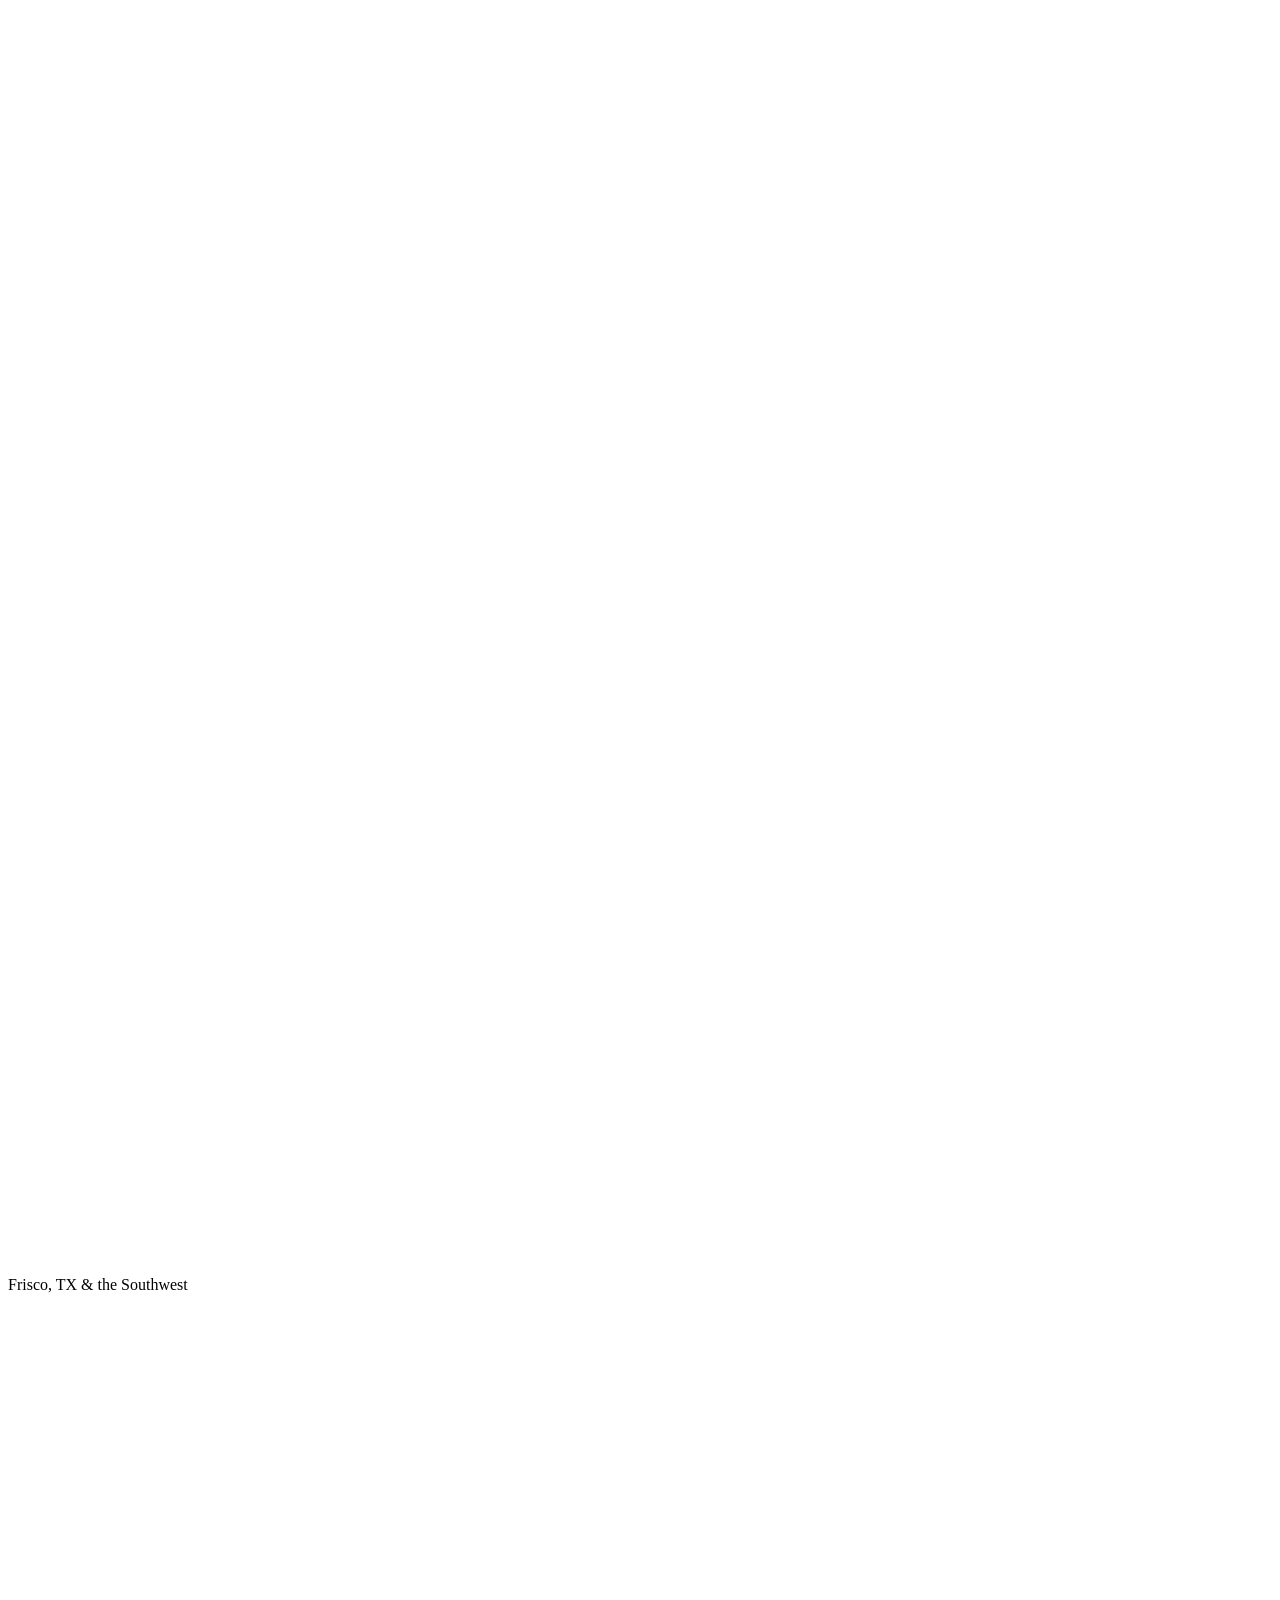
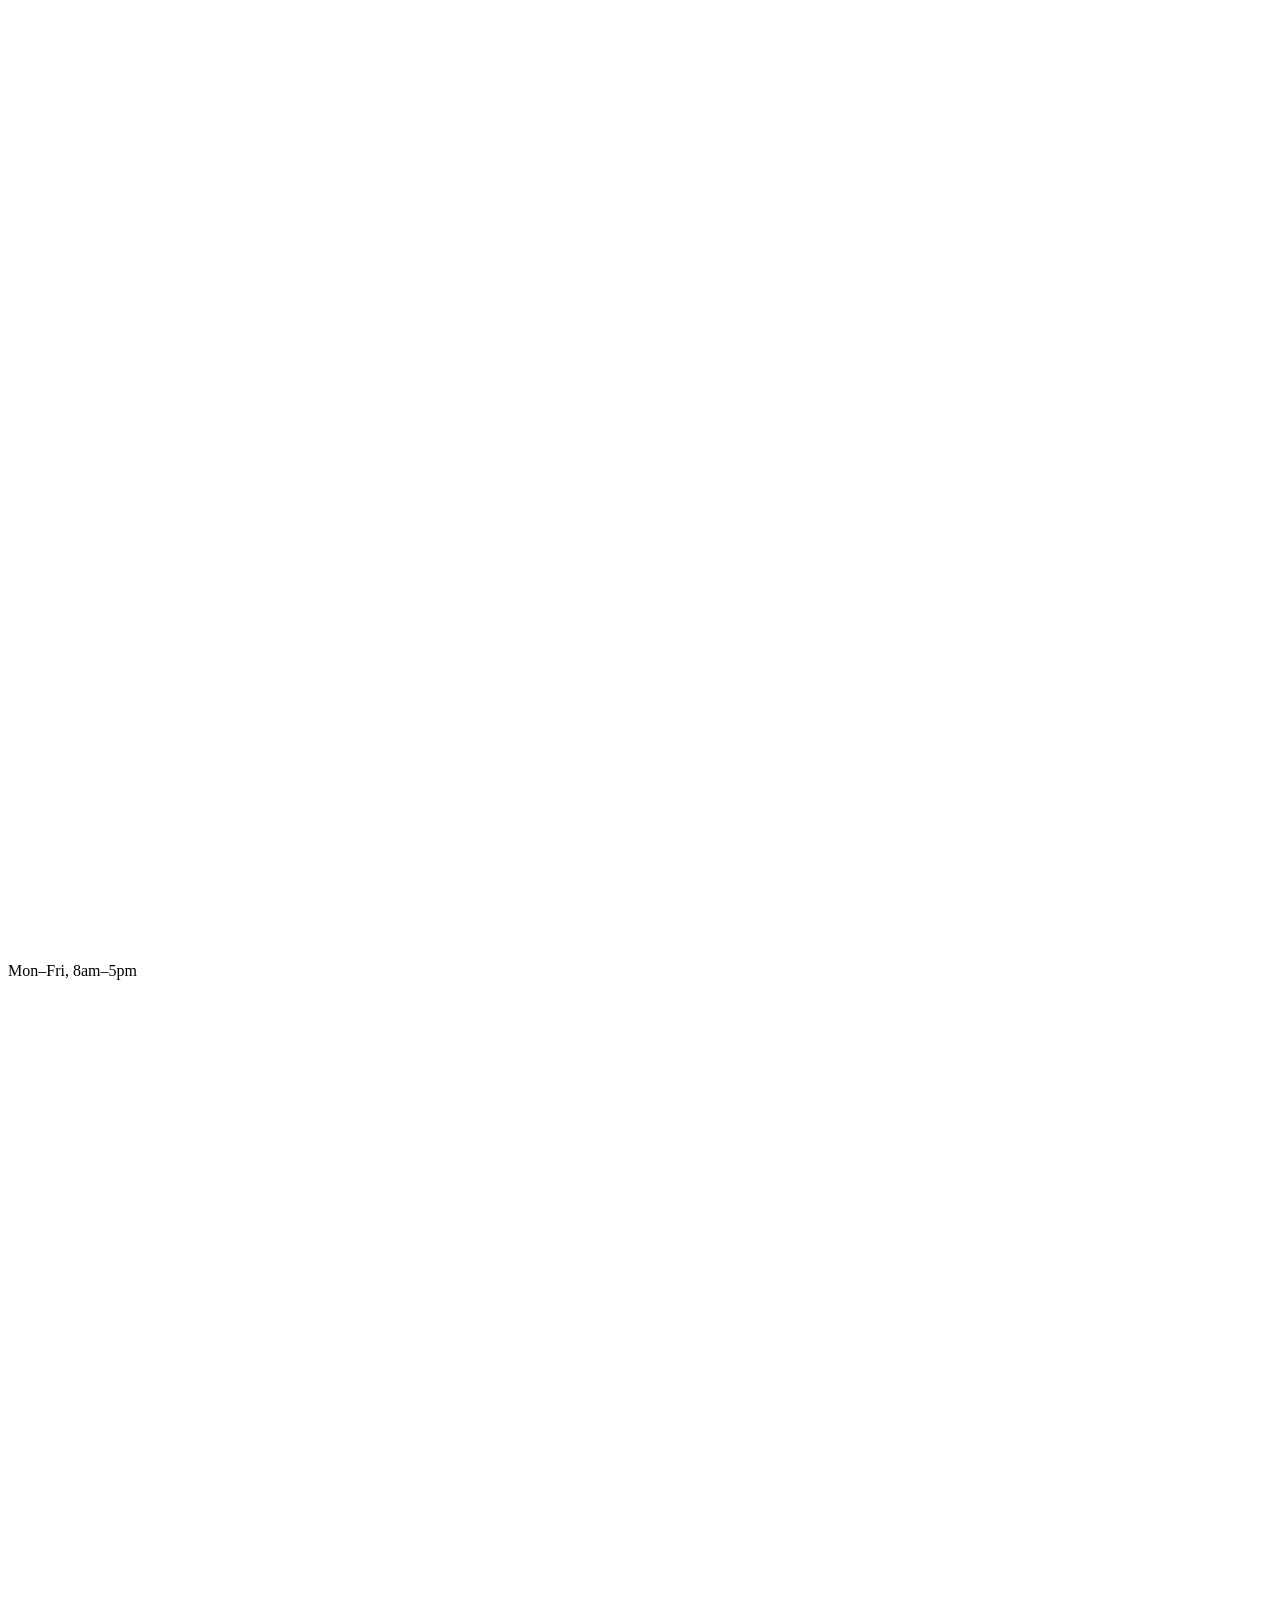
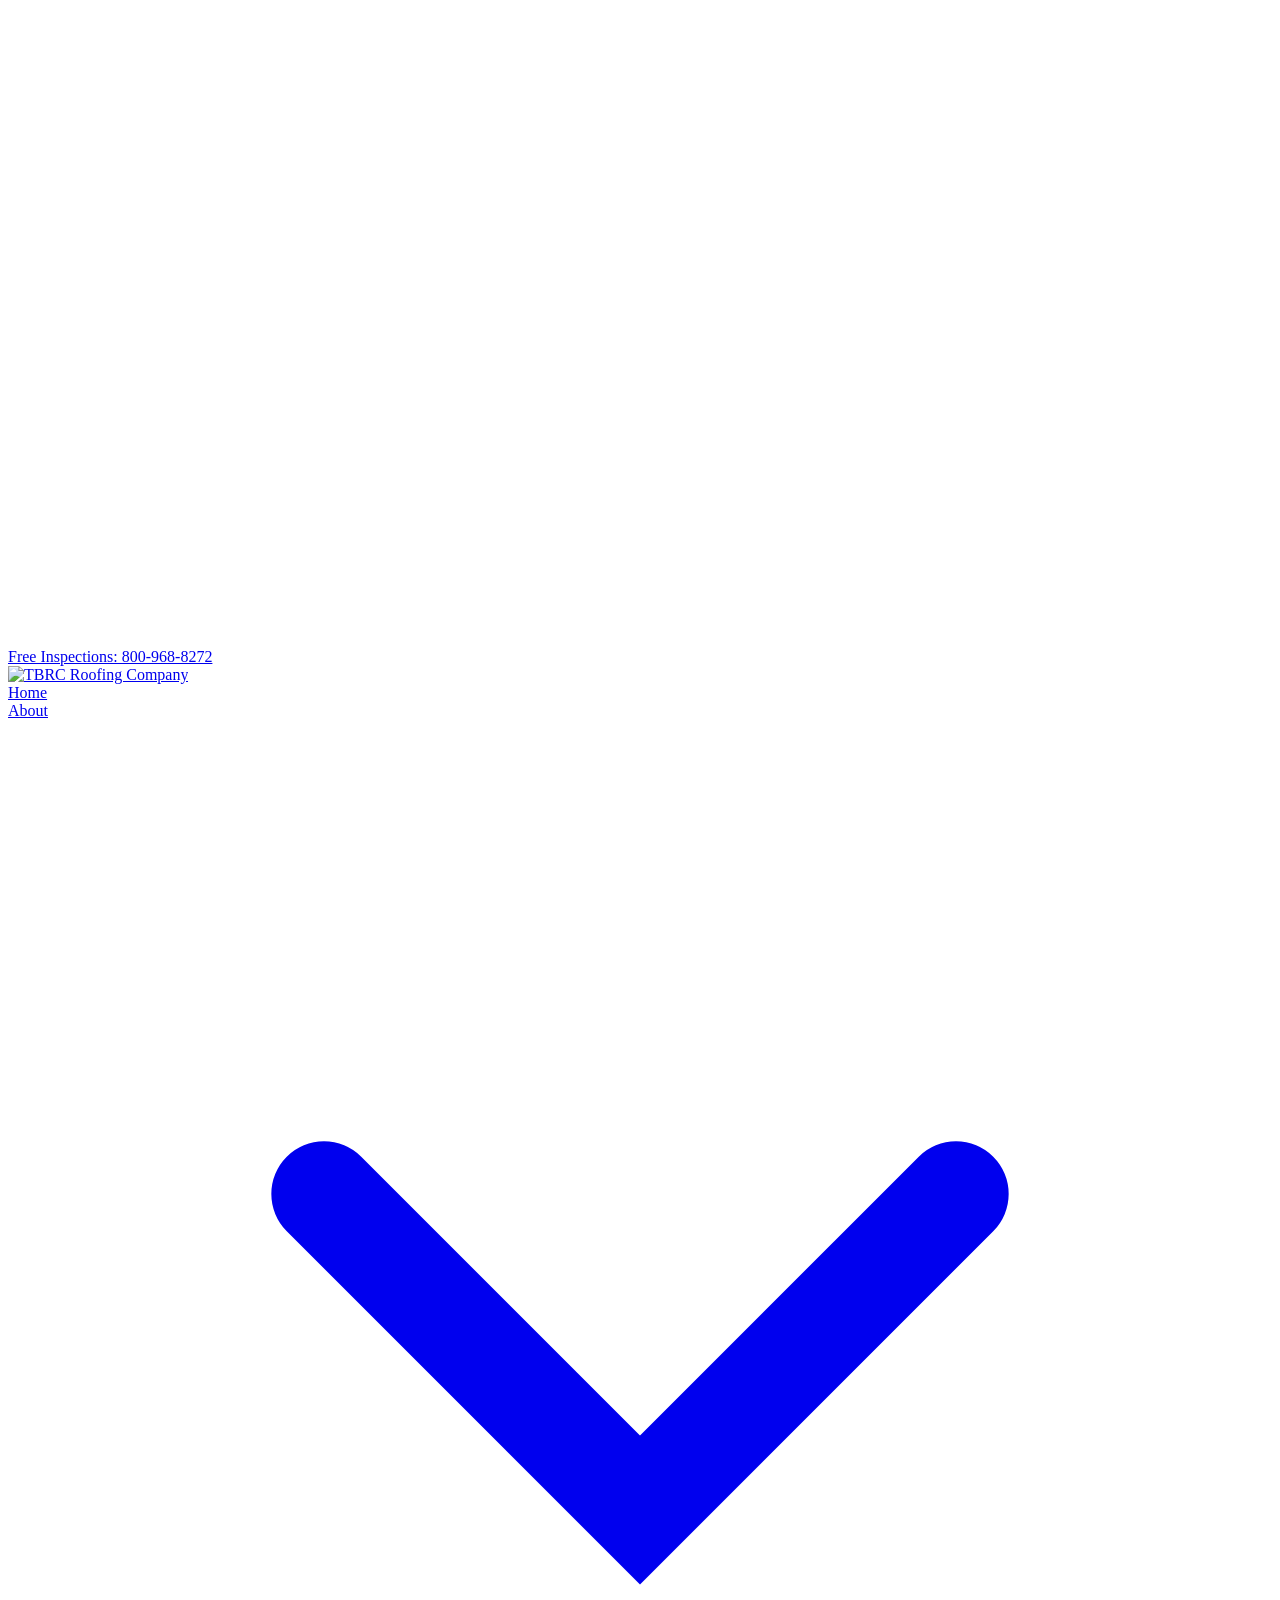
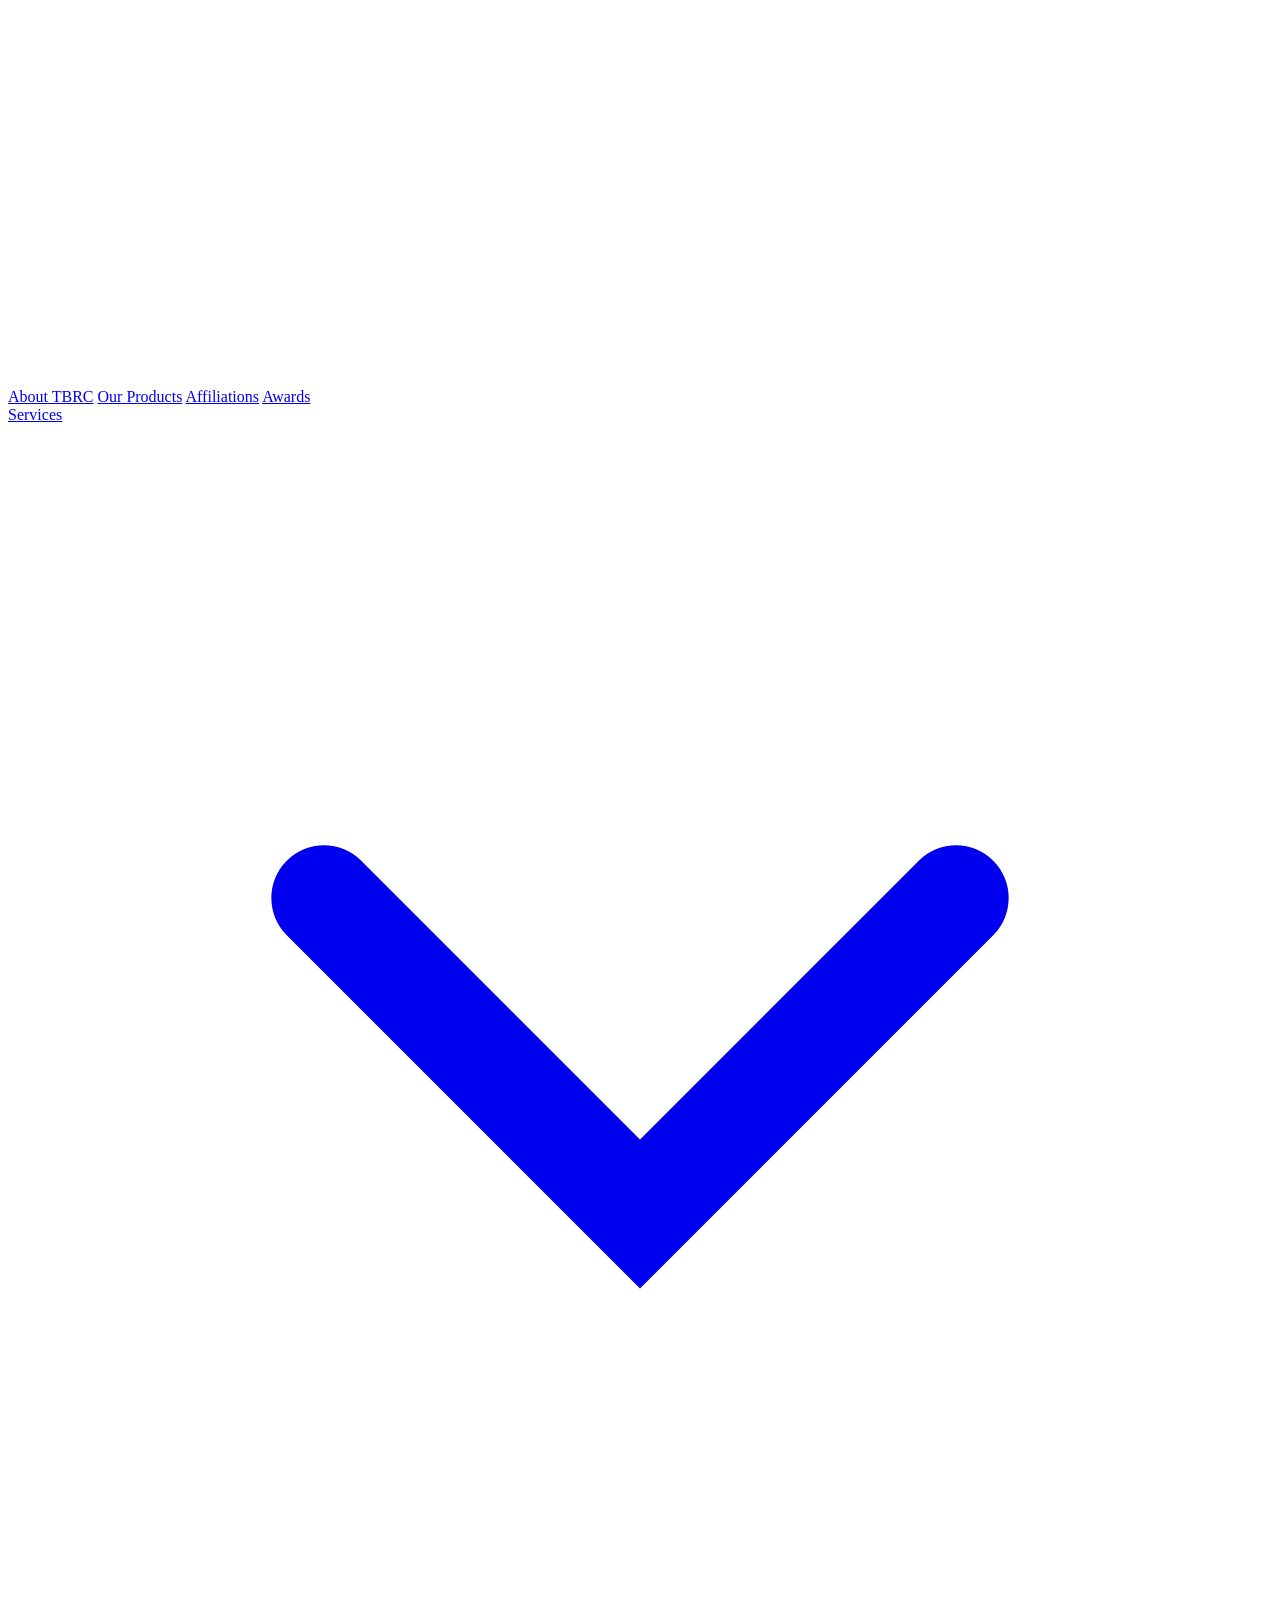
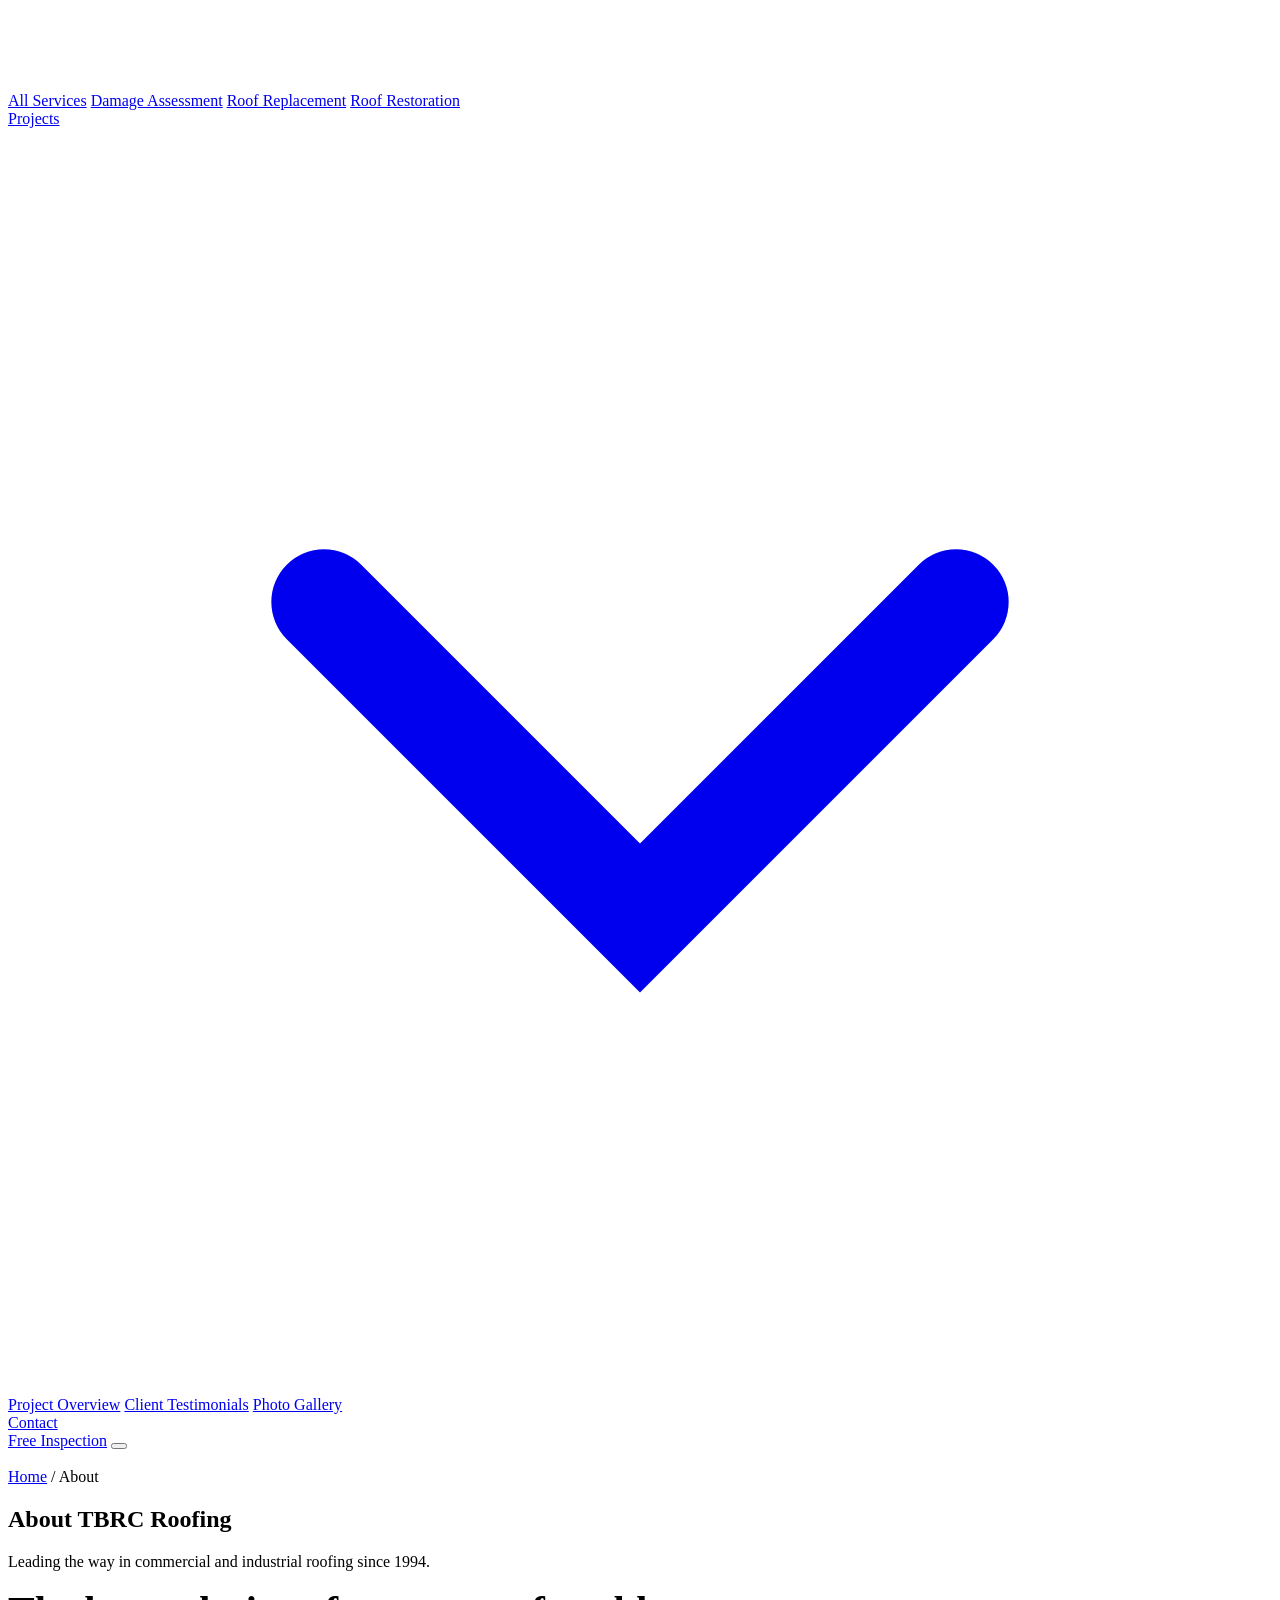
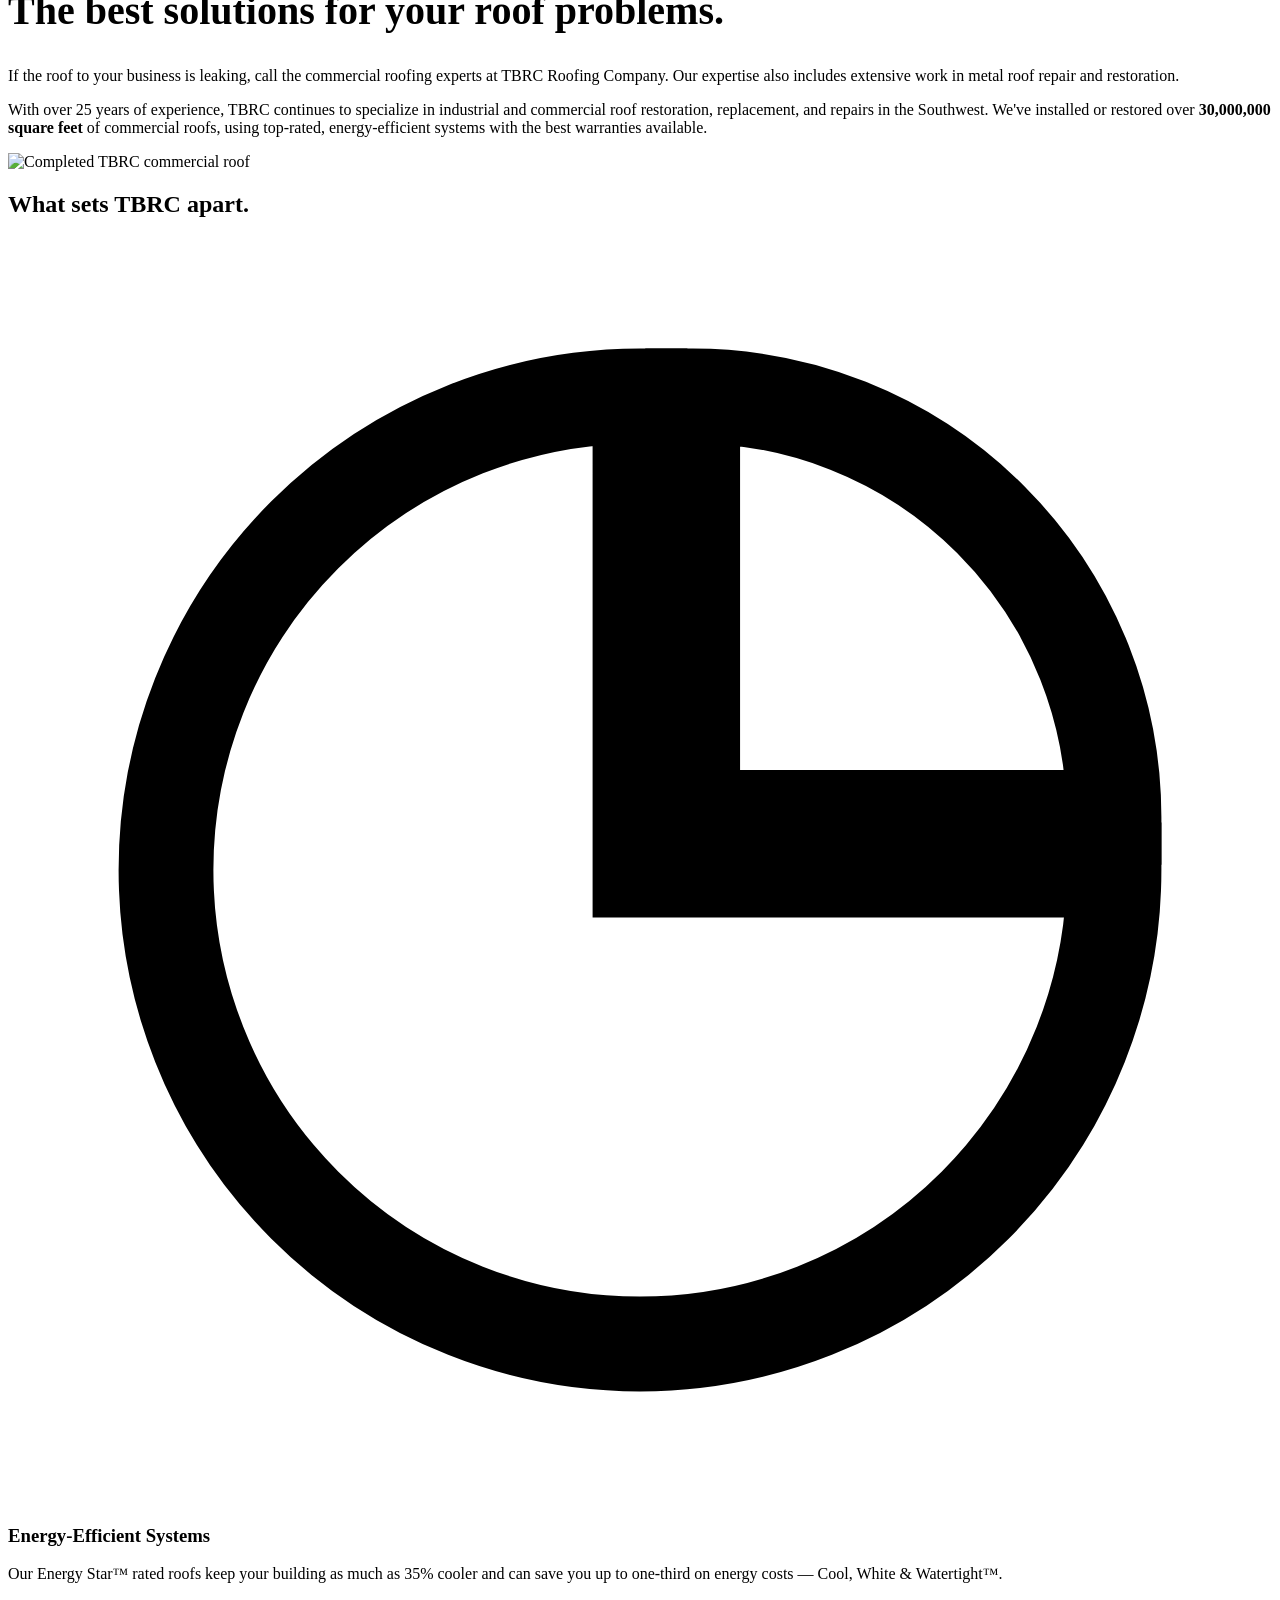
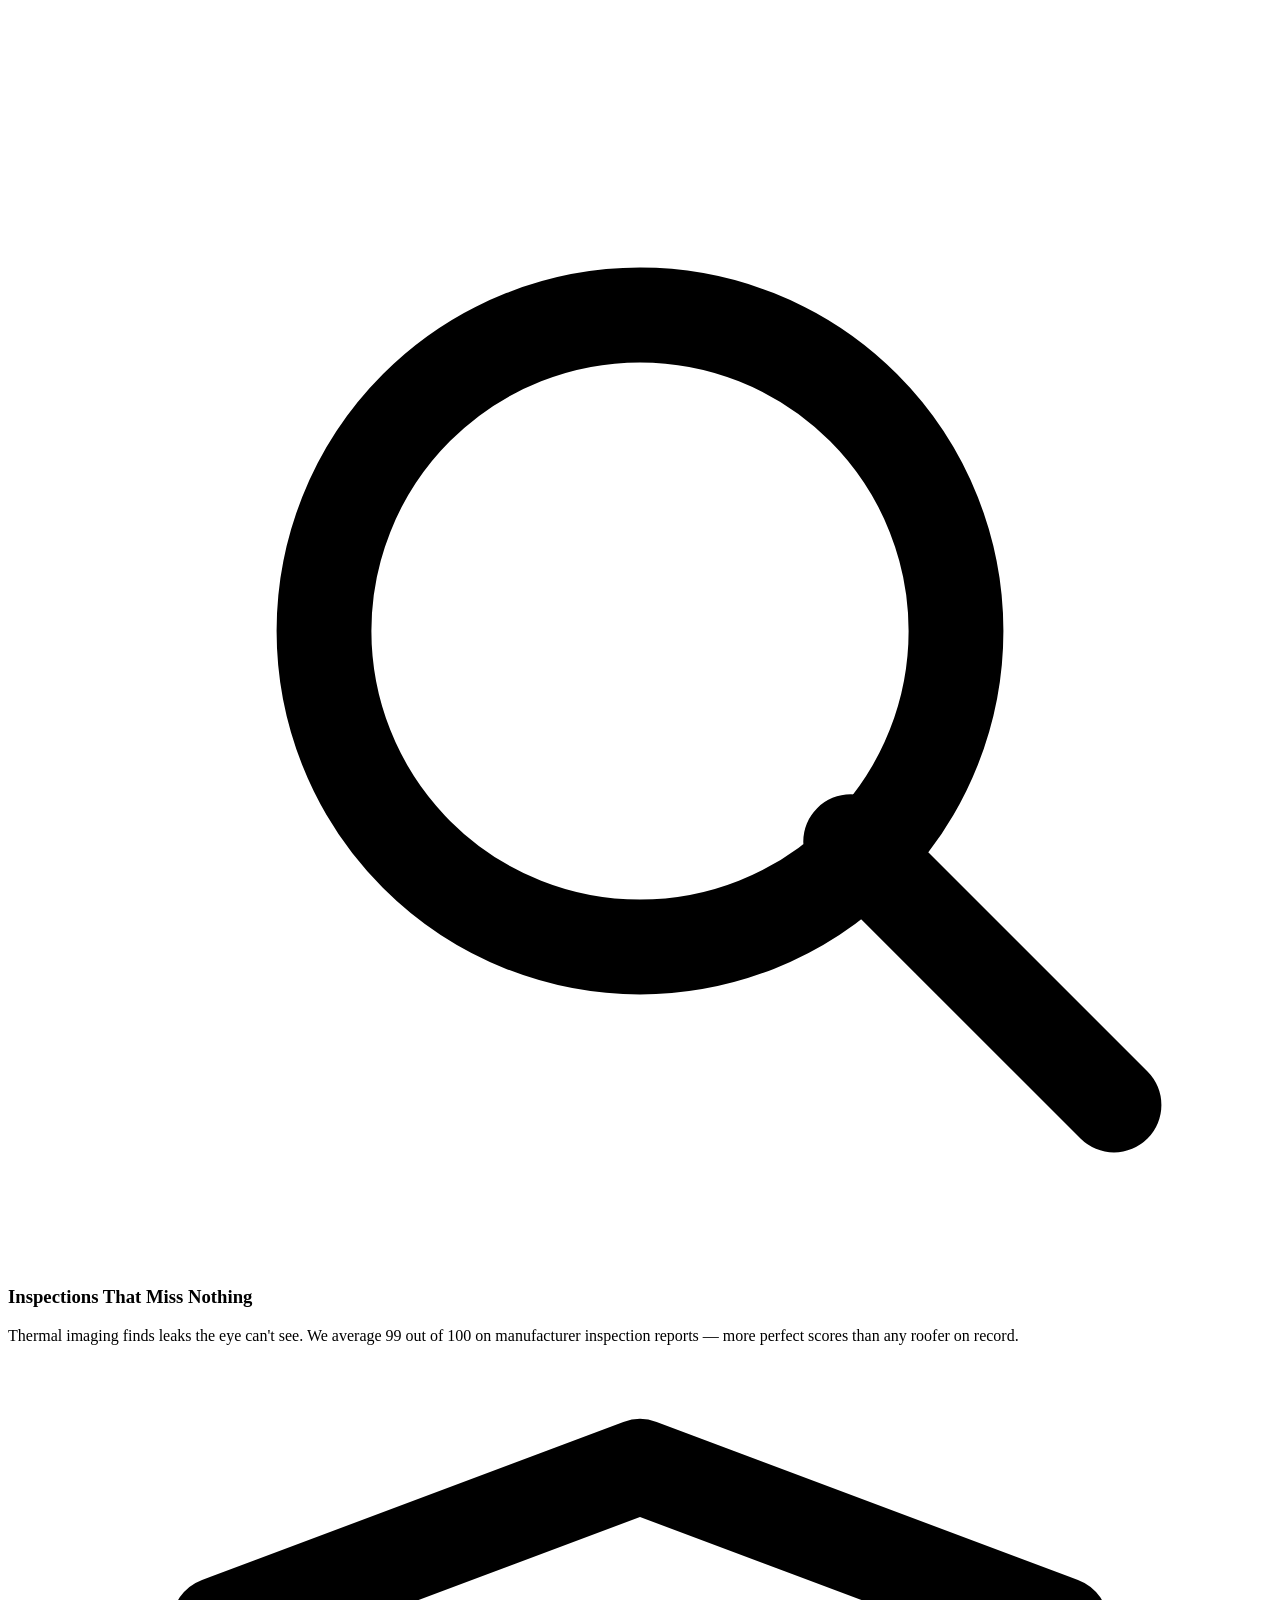
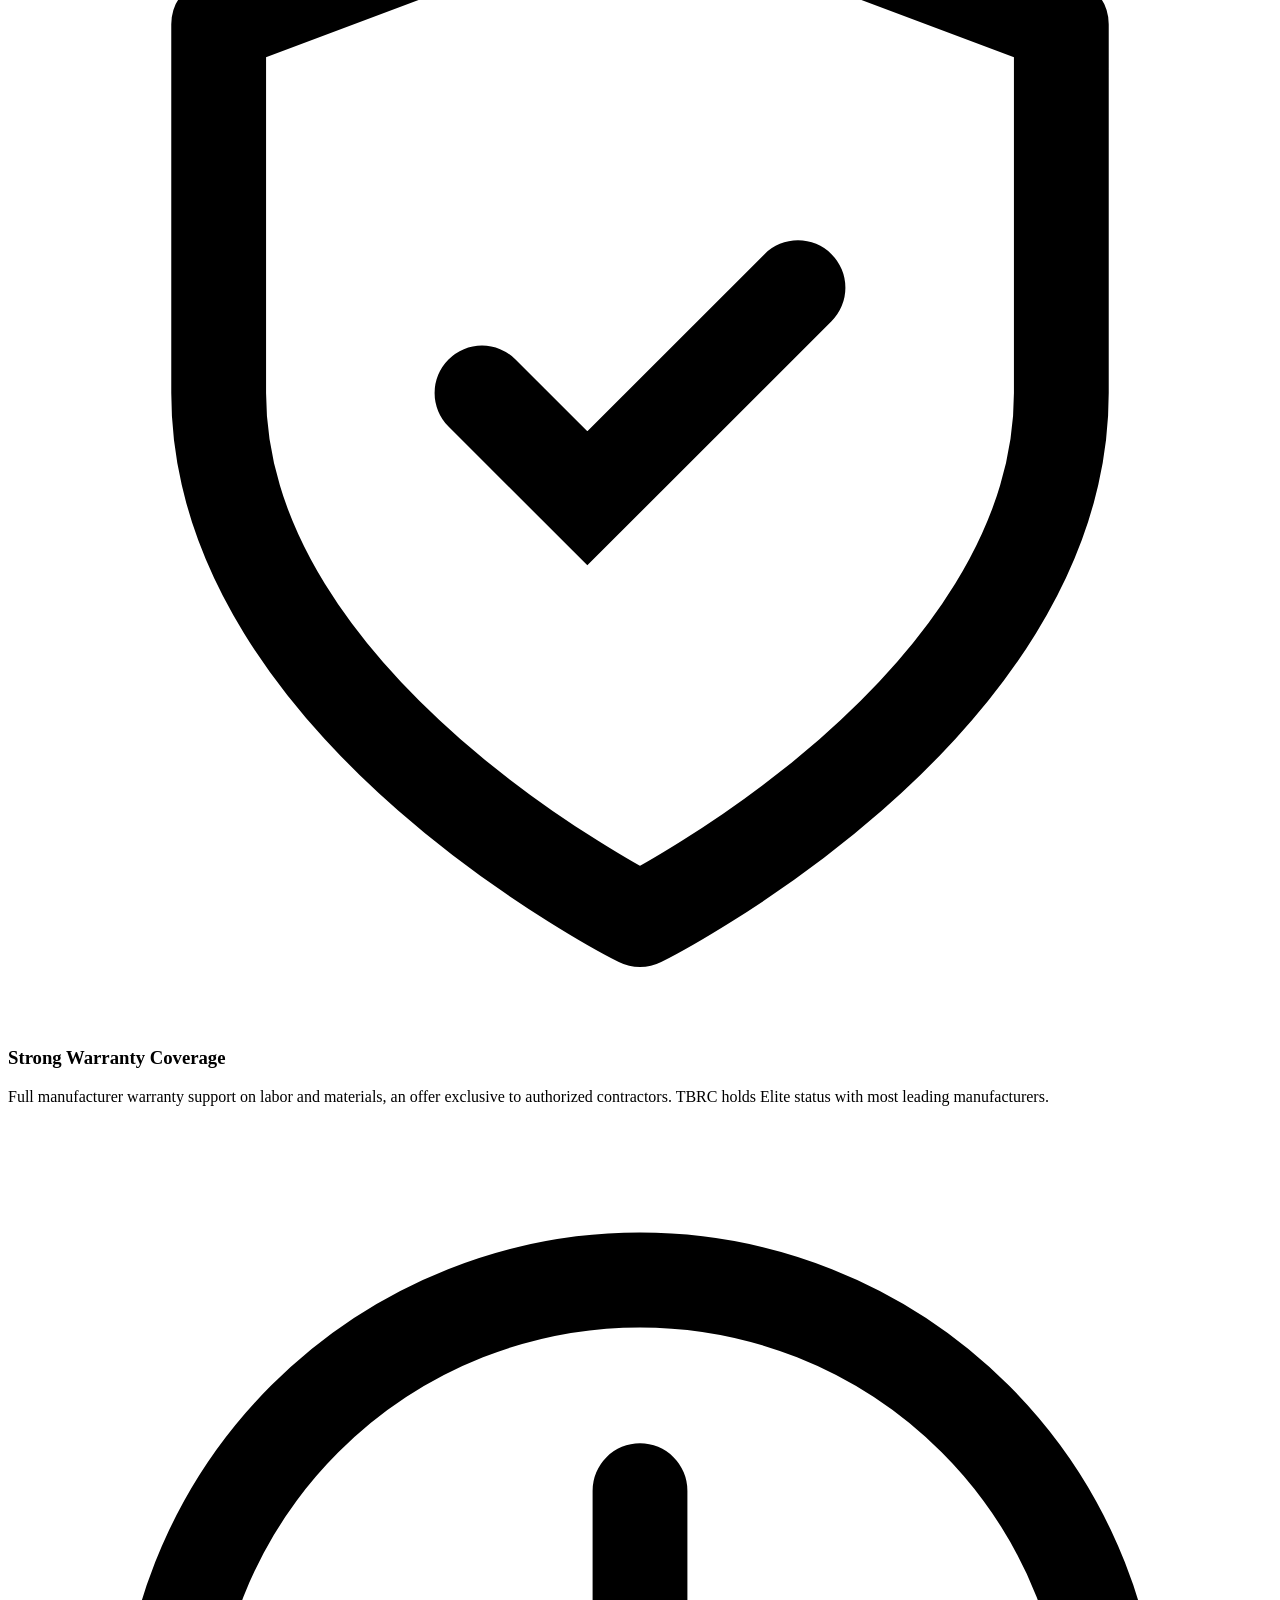
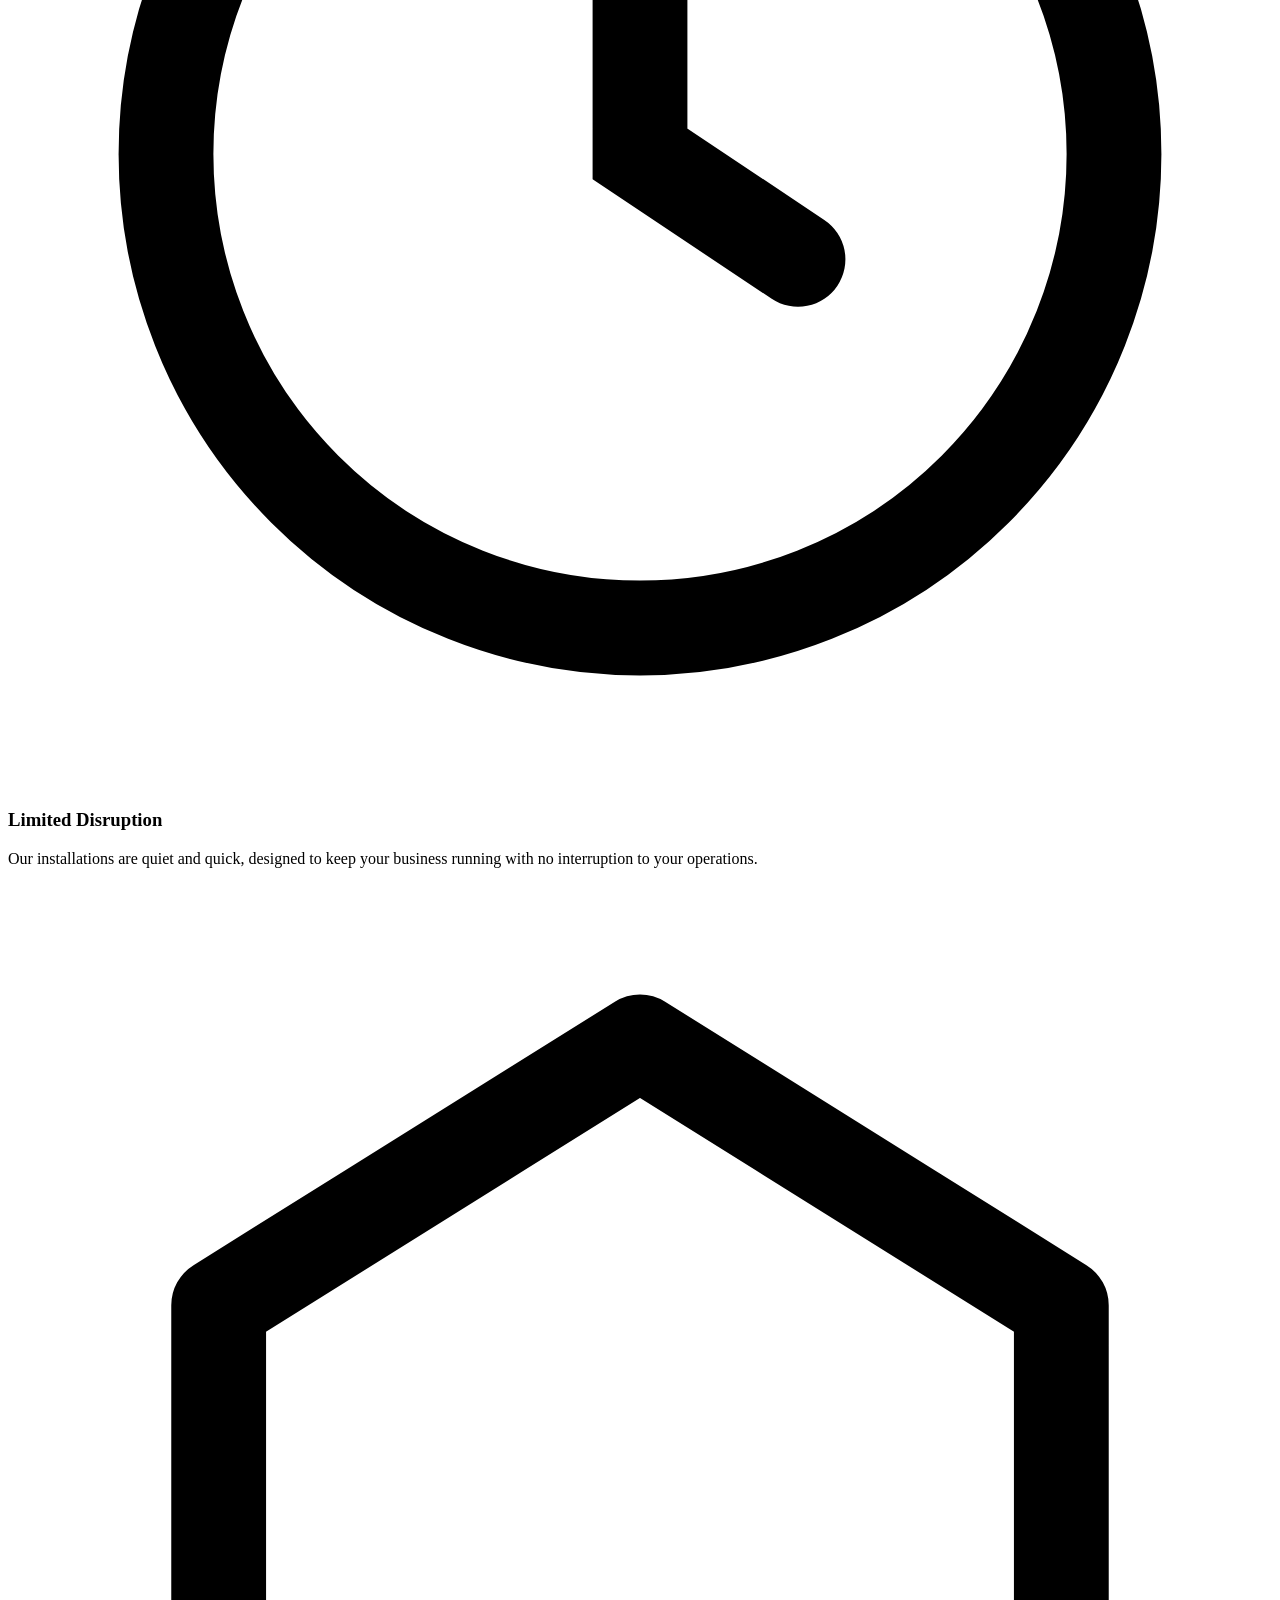
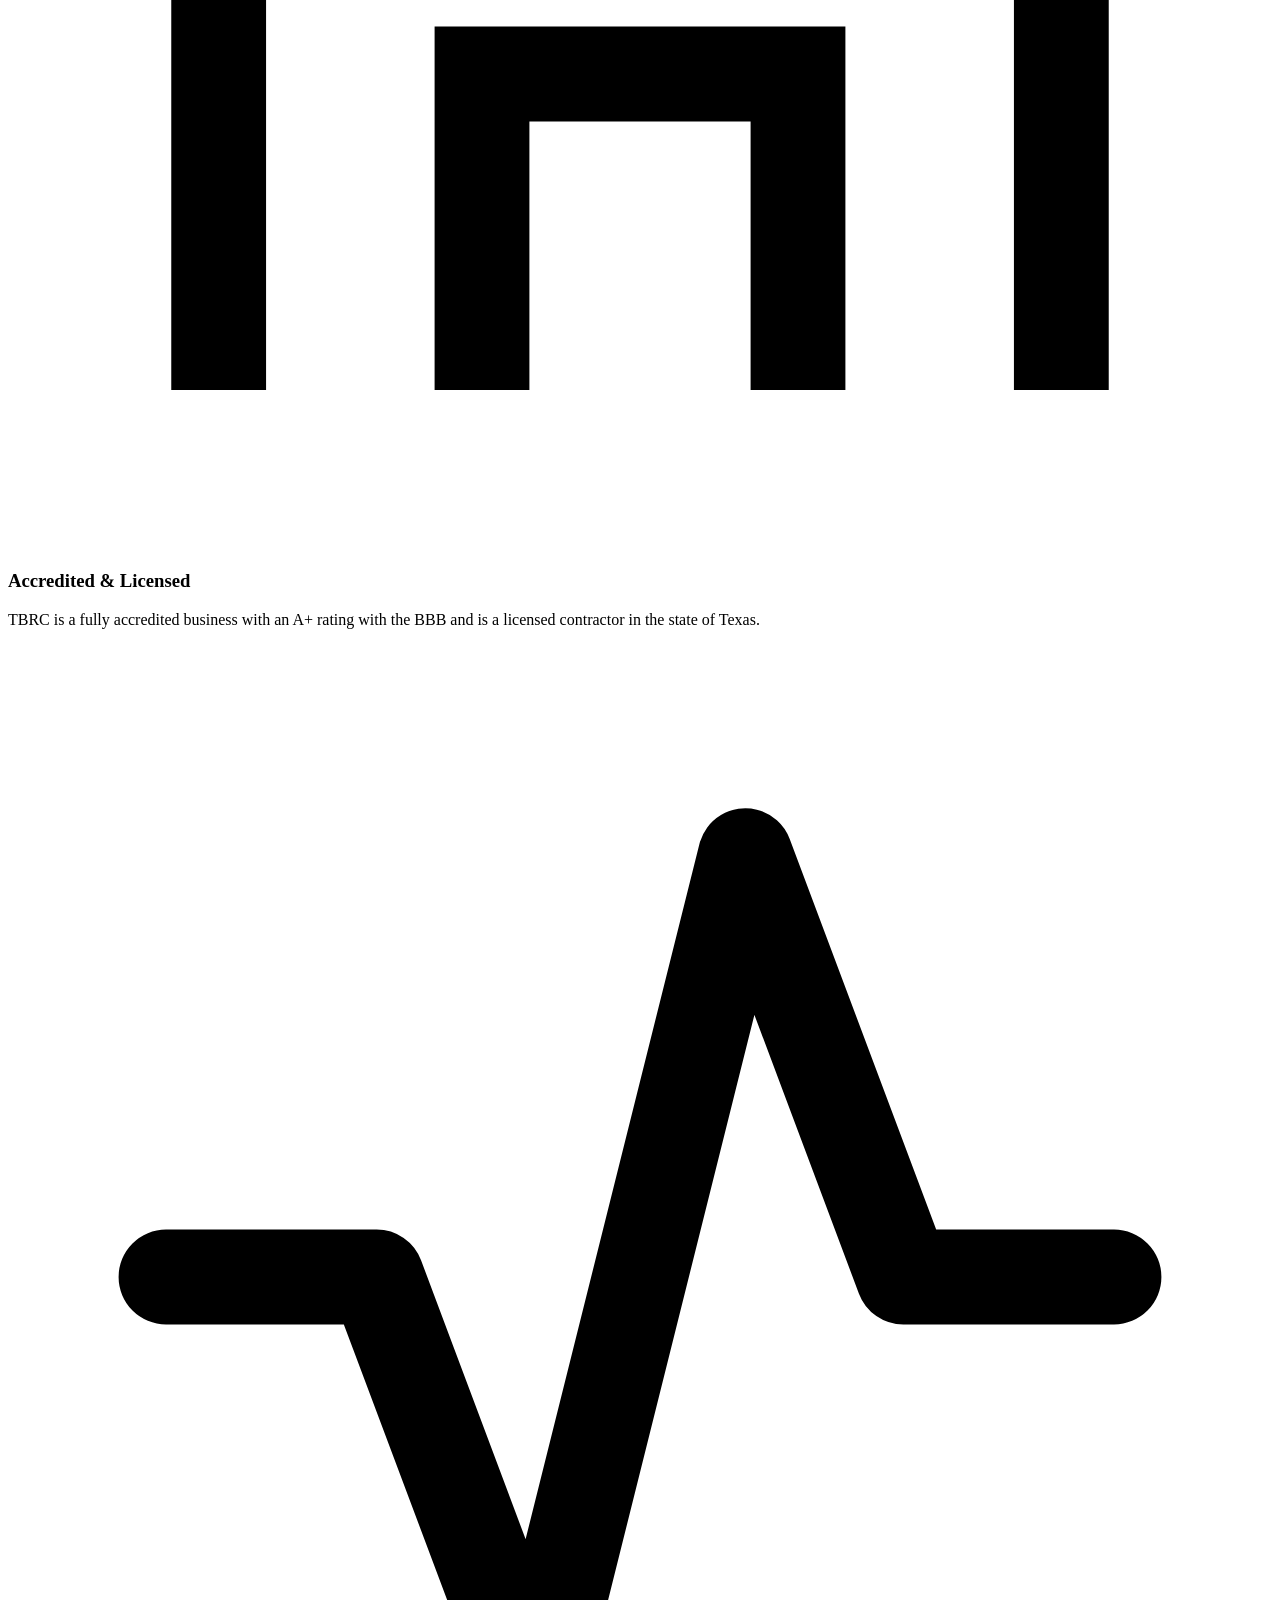
==== about.html @ e750b010 "initial commit" ====
<!DOCTYPE html>
<html lang="en">
<head>
<meta charset="UTF-8">
<meta name="viewport" content="width=device-width, initial-scale=1.0">
<title>Commercial Roof and Metal Roof Repair Experts | TBRC</title>
<meta name="description" content="TBRC Roofing is your answer when you need a commercial or metal roof expert. Leading the way in commercial and industrial roofing since 1994.">
<link rel="preconnect" href="https://fonts.googleapis.com">
<link rel="preconnect" href="https://fonts.gstatic.com" crossorigin>
<link href="https://fonts.googleapis.com/css2?family=Libre+Franklin:wght@400;500;600;700;800&family=Source+Sans+3:wght@400;500;600;700&display=swap" rel="stylesheet">
<link rel="stylesheet" href="css/style.css">
</head>
<body>
<div class="topbar">
  <div class="wrap">
    <div class="tb-left">
      <span class="addr"><svg viewBox="0 0 24 24" fill="none"><path d="M12 21s7-6.3 7-11a7 7 0 1 0-14 0c0 4.7 7 11 7 11Z" stroke="#fff" stroke-width="1.7"/><circle cx="12" cy="10" r="2.4" stroke="#fff" stroke-width="1.7"/></svg> Frisco, TX &amp; the Southwest</span>
      <span class="hours"><svg viewBox="0 0 24 24" fill="none"><circle cx="12" cy="12" r="9" stroke="#fff" stroke-width="1.7"/><path d="M12 7v5l3 2" stroke="#fff" stroke-width="1.7" stroke-linecap="round"/></svg> Mon–Fri, 8am–5pm</span>
    </div>
    <a class="tb-phone" href="tel:8009688272"><svg viewBox="0 0 24 24" fill="none"><path d="M22 16.9v3a2 2 0 0 1-2.2 2 19.8 19.8 0 0 1-8.6-3.1 19.5 19.5 0 0 1-6-6A19.8 19.8 0 0 1 2 4.1 2 2 0 0 1 4.1 2h3a2 2 0 0 1 2 1.7c.1 1 .4 1.9.7 2.8a2 2 0 0 1-.5 2.1L8.1 9.9a16 16 0 0 0 6 6l1.3-1.3a2 2 0 0 1 2.1-.4c.9.3 1.8.6 2.8.7A2 2 0 0 1 22 16.9Z" fill="#fff"/></svg> Free Inspections: 800-968-8272</a>
  </div>
</div>
<header class="site">
  <div class="wrap nav">
    <a class="brand" href="index.html" aria-label="TBRC Roofing Company home">
      <img src="images/logo.png" alt="TBRC Roofing Company">
    </a>
    <nav class="menu" id="menu" aria-label="Main">
      <div class="item"><a href="index.html">Home</a></div>
      <div class="item">
        <a href="about.html" class="active">About <svg class="car" viewBox="0 0 24 24" fill="none"><path d="M6 9l6 6 6-6" stroke="currentColor" stroke-width="2" stroke-linecap="round"/></svg></a>
        <div class="dropdown">
          <a href="about.html">About TBRC</a>
          <a href="products.html">Our Products</a>
          <a href="affiliations.html">Affiliations</a>
          <a href="awards.html">Awards</a>
        </div>
      </div>
      <div class="item">
        <a href="services.html">Services <svg class="car" viewBox="0 0 24 24" fill="none"><path d="M6 9l6 6 6-6" stroke="currentColor" stroke-width="2" stroke-linecap="round"/></svg></a>
        <div class="dropdown">
          <a href="services.html">All Services</a>
          <a href="damage-assessment.html">Damage Assessment</a>
          <a href="roof-replacement.html">Roof Replacement</a>
          <a href="roof-restoration.html">Roof Restoration</a>
        </div>
      </div>
      <div class="item">
        <a href="projects.html">Projects <svg class="car" viewBox="0 0 24 24" fill="none"><path d="M6 9l6 6 6-6" stroke="currentColor" stroke-width="2" stroke-linecap="round"/></svg></a>
        <div class="dropdown">
          <a href="projects.html">Project Overview</a>
          <a href="testimonials.html">Client Testimonials</a>
          <a href="gallery.html">Photo Gallery</a>
        </div>
      </div>
      <div class="item"><a href="contact.html">Contact</a></div>
    </nav>
    <div class="nav-cta">
      <a class="btn btn-blue btn-text" href="free-inspection.html">Free Inspection</a>
      <button class="hamburger" id="burger" aria-label="Toggle menu"><span></span><span></span><span></span></button>
    </div>
  </div>
</header>
<div class="nav-backdrop" id="navBackdrop"></div>
<section class="page-hero">
  <img class="bgimg" src="images/completed-roof.jpg" alt="">
  <div class="wrap">
    <div class="crumbs"><a href="index.html">Home</a> / About</div>
    <h1>About TBRC Roofing</h1>
    <p>Leading the way in commercial and industrial roofing since 1994.</p>
  </div>
</section>

<section class="block">
  <div class="wrap lead-row">
    <div class="prose reveal">
      <h2 style="font-size:clamp(1.8rem,3.6vw,2.5rem);font-weight:800;margin-top:14px">The best solutions for your roof problems.</h2>
      <p>If the roof to your business is leaking, call the commercial roofing experts at TBRC Roofing Company. Our expertise also includes extensive work in metal roof repair and restoration.</p>
      <p>With over 25 years of experience, TBRC continues to specialize in industrial and commercial roof restoration, replacement, and repairs in the Southwest. We've installed or restored over <strong>30,000,000 square feet</strong> of commercial roofs, using top-rated, energy-efficient systems with the best warranties available.</p>
    </div>
    <div class="imgwrap reveal"><img src="images/hero-stacy-after.jpg" alt="Completed TBRC commercial roof"></div>
  </div>
</section>

<section class="block alt">
  <div class="wrap">
    <div class="sec-head reveal"><h2>What sets TBRC apart.</h2></div>
    <div class="features">
      <div class="feature reveal"><div class="ic"><svg viewBox="0 0 24 24" fill="none"><path d="M12 3a9 9 0 1 0 9 9h-9V3Z" stroke="currentColor" stroke-width="1.8"/><path d="M13 3a8 8 0 0 1 8 8h-8V3Z" stroke="currentColor" stroke-width="1.8"/></svg></div><h3>Energy-Efficient Systems</h3><p>Our Energy Star&trade; rated roofs keep your building as much as 35% cooler and can save you up to one-third on energy costs &mdash; Cool, White &amp; Watertight&trade;.</p></div>
      <div class="feature reveal"><div class="ic"><svg viewBox="0 0 24 24" fill="none"><path d="M21 21l-5-5m2-4a6 6 0 1 1-12 0 6 6 0 0 1 12 0Z" stroke="currentColor" stroke-width="1.8" stroke-linecap="round"/></svg></div><h3>Inspections That Miss Nothing</h3><p>Thermal imaging finds leaks the eye can't see. We average 99 out of 100 on manufacturer inspection reports &mdash; more perfect scores than any roofer on record.</p></div>
      <div class="feature reveal"><div class="ic"><svg viewBox="0 0 24 24" fill="none"><path d="M12 22s8-4 8-10V5l-8-3-8 3v7c0 6 8 10 8 10Z" stroke="currentColor" stroke-width="1.8" stroke-linejoin="round"/><path d="M9 12l2 2 4-4" stroke="currentColor" stroke-width="1.8" stroke-linecap="round"/></svg></div><h3>Strong Warranty Coverage</h3><p>Full manufacturer warranty support on labor and materials, an offer exclusive to authorized contractors. TBRC holds Elite status with most leading manufacturers.</p></div>
      <div class="feature reveal"><div class="ic"><svg viewBox="0 0 24 24" fill="none"><circle cx="12" cy="12" r="9" stroke="currentColor" stroke-width="1.8"/><path d="M12 7v5l3 2" stroke="currentColor" stroke-width="1.8" stroke-linecap="round"/></svg></div><h3>Limited Disruption</h3><p>Our installations are quiet and quick, designed to keep your business running with no interruption to your operations.</p></div>
      <div class="feature reveal"><div class="ic"><svg viewBox="0 0 24 24" fill="none"><path d="M4 21V8l8-5 8 5v13" stroke="currentColor" stroke-width="1.8" stroke-linejoin="round"/><path d="M9 21v-6h6v6" stroke="currentColor" stroke-width="1.8"/></svg></div><h3>Accredited &amp; Licensed</h3><p>TBRC is a fully accredited business with an A+ rating with the BBB and is a licensed contractor in the state of Texas.</p></div>
      <div class="feature reveal"><div class="ic"><svg viewBox="0 0 24 24" fill="none"><path d="M3 12h4l3 8 4-16 3 8h4" stroke="currentColor" stroke-width="1.8" stroke-linecap="round" stroke-linejoin="round"/></svg></div><h3>Single-Ply Retrofit Expertise</h3><p>Custom-cut insulation and an energy-efficient white single-ply membrane proven to reduce building energy cost by as much as one-third.</p></div>
    </div>
  </div>
</section>

<section class="cta-band">
  <div class="wrap"><h2>See the TBRC difference for yourself.</h2><p>Schedule a free, no-obligation roof inspection today.</p><div class="row"><a class="btn btn-white btn-lg" href="free-inspection.html">Request a Free Inspection</a><a class="btn btn-ghost-light btn-lg" href="tel:8009688272">Call 800-968-8272</a></div></div>
</section>
<footer class="site">
  <div class="wrap">
    <div class="foot-grid">
      <div class="foot-brand">
        <img src="images/logo.png" alt="TBRC Roofing Company">
        <p>Industrial and commercial roof restoration, replacement, and repair across Texas, Oklahoma, and the Southwest since 1994.</p>
        <p class="foot-tag">Cool, White &amp; Watertight&trade;</p>
      </div>
      <div>
        <h4>Services</h4>
        <a href="roof-replacement.html">Roof Replacement</a>
        <a href="roof-restoration.html">Roof Restoration</a>
        <a href="damage-assessment.html">Damage Assessment</a>
        <a href="services.html">Energy-Efficient Coating</a>
        <a href="services.html">Repairs &amp; Weatherproofing</a>
      </div>
      <div>
        <h4>Company</h4>
        <a href="about.html">About Us</a>
        <a href="products.html">Our Products</a>
        <a href="affiliations.html">Affiliations</a>
        <a href="awards.html">Awards</a>
        <a href="testimonials.html">Testimonials</a>
        <a href="gallery.html">Photo Gallery</a>
      </div>
      <div class="foot-contact">
        <h4>Contact</h4>
        <div class="ln"><svg viewBox="0 0 24 24" fill="none"><path d="M22 16.9v3a2 2 0 0 1-2.2 2 19.8 19.8 0 0 1-8.6-3.1 19.5 19.5 0 0 1-6-6A19.8 19.8 0 0 1 2 4.1 2 2 0 0 1 4.1 2h3a2 2 0 0 1 2 1.7c.1 1 .4 1.9.7 2.8a2 2 0 0 1-.5 2.1L8.1 9.9a16 16 0 0 0 6 6l1.3-1.3a2 2 0 0 1 2.1-.4c.9.3 1.8.6 2.8.7A2 2 0 0 1 22 16.9Z" stroke="#fff" stroke-width="1.6"/></svg><a href="tel:8009688272">800-968-8272</a></div>
        <div class="ln"><svg viewBox="0 0 24 24" fill="none"><path d="M22 16.9v3a2 2 0 0 1-2.2 2 19.8 19.8 0 0 1-8.6-3.1 19.5 19.5 0 0 1-6-6A19.8 19.8 0 0 1 2 4.1 2 2 0 0 1 4.1 2h3a2 2 0 0 1 2 1.7c.1 1 .4 1.9.7 2.8a2 2 0 0 1-.5 2.1L8.1 9.9a16 16 0 0 0 6 6l1.3-1.3a2 2 0 0 1 2.1-.4c.9.3 1.8.6 2.8.7A2 2 0 0 1 22 16.9Z" stroke="#fff" stroke-width="1.6"/></svg><a href="tel:9728628272">972-862-8272</a></div>
        <div class="ln"><svg viewBox="0 0 24 24" fill="none"><path d="M4 6h16v12H4z" stroke="#fff" stroke-width="1.6"/><path d="m4 7 8 6 8-6" stroke="#fff" stroke-width="1.6"/></svg><a href="mailto:info@tbrcroofing.com">info@tbrcroofing.com</a></div>
        <div class="ln"><svg viewBox="0 0 24 24" fill="none"><path d="M12 21s7-6.3 7-11a7 7 0 1 0-14 0c0 4.7 7 11 7 11Z" stroke="#fff" stroke-width="1.6"/><circle cx="12" cy="10" r="2.4" stroke="#fff" stroke-width="1.6"/></svg><span>5899 Preston Road, Suite 101<br>Frisco, TX 75034</span></div>
      </div>
    </div>
    <div class="foot-bottom">
      <span>&copy; 2026 TBRC Roofing Inc. All rights reserved.</span>
      <span>Licensed Texas Contractor &middot; BBB A+ Accredited</span>
    </div>
  </div>
</footer>
<script src="js/main.js"></script>
</body>
</html>
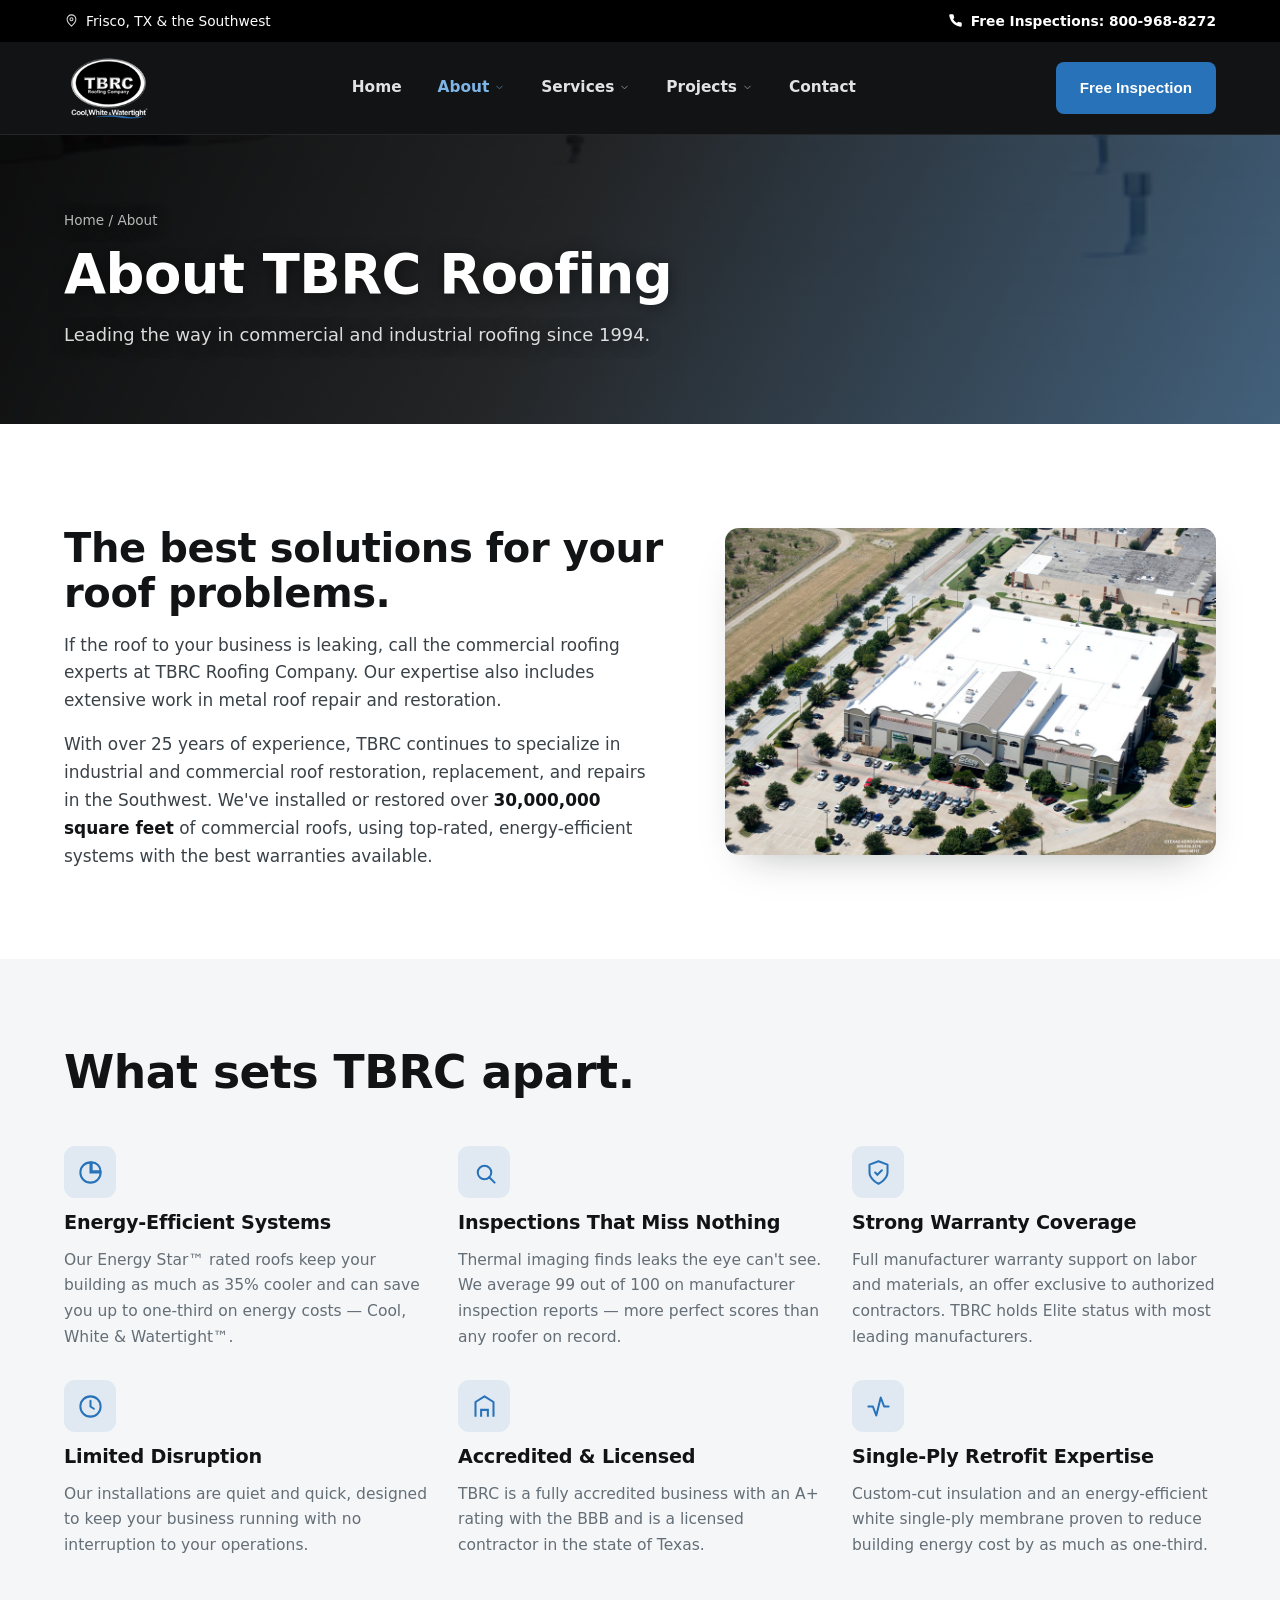
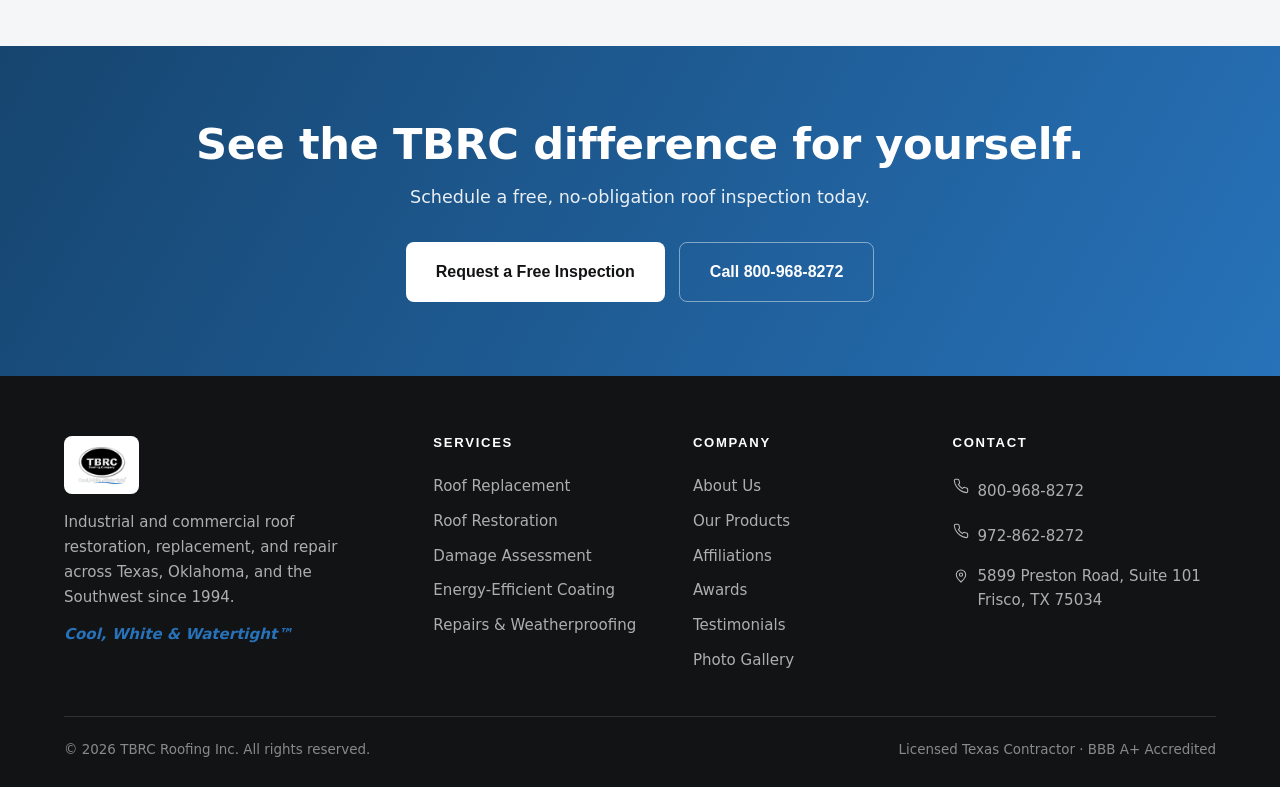
==== commit 78e01032: "re-commit mob fix" ====
--- a/about.html
+++ b/about.html
@@ -9,13 +9,35 @@
 <link rel="preconnect" href="https://fonts.gstatic.com" crossorigin>
 <link href="https://fonts.googleapis.com/css2?family=Libre+Franklin:wght@400;500;600;700;800&family=Source+Sans+3:wght@400;500;600;700&display=swap" rel="stylesheet">
 <link rel="stylesheet" href="css/style.css">
+
+<link rel="canonical" href="https://tbrcroofing.com/about.html">
+<meta name="robots" content="index, follow, max-image-preview:large">
+<meta name="author" content="TBRC Roofing Company">
+<meta name="geo.region" content="US-TX">
+<meta name="geo.placename" content="Frisco, Texas">
+<meta property="og:type" content="website">
+<meta property="og:site_name" content="TBRC Roofing Company">
+<meta property="og:title" content="Commercial Roof and Metal Roof Repair Experts | TBRC">
+<meta property="og:description" content="TBRC Roofing is your answer when you need a commercial or metal roof expert. Leading the way in commercial and industrial roofing since 1994.">
+<meta property="og:url" content="https://tbrcroofing.com/about.html">
+<meta property="og:image" content="https://tbrcroofing.com/images/completed-roof.jpg">
+<meta property="og:locale" content="en_US">
+<meta name="twitter:card" content="summary_large_image">
+<meta name="twitter:title" content="Commercial Roof and Metal Roof Repair Experts | TBRC">
+<meta name="twitter:description" content="TBRC Roofing is your answer when you need a commercial or metal roof expert. Leading the way in commercial and industrial roofing since 1994.">
+<meta name="twitter:image" content="https://tbrcroofing.com/images/completed-roof.jpg">
+<link rel="icon" type="image/png" href="/images/logo.png">
+<link rel="apple-touch-icon" href="/images/logo.png">
+<meta name="theme-color" content="#111315">
+<script type="application/ld+json">
+{"@context":"https://schema.org","@type":"BreadcrumbList","itemListElement":[{"@type":"ListItem","position":1,"name":"Home","item":"https://tbrcroofing.com/"},{"@type":"ListItem","position":2,"name":"About","item":"https://tbrcroofing.com/about.html"}]}
+</script>
 </head>
 <body>
 <div class="topbar">
   <div class="wrap">
     <div class="tb-left">
       <span class="addr"><svg viewBox="0 0 24 24" fill="none"><path d="M12 21s7-6.3 7-11a7 7 0 1 0-14 0c0 4.7 7 11 7 11Z" stroke="#fff" stroke-width="1.7"/><circle cx="12" cy="10" r="2.4" stroke="#fff" stroke-width="1.7"/></svg> Frisco, TX &amp; the Southwest</span>
-      <span class="hours"><svg viewBox="0 0 24 24" fill="none"><circle cx="12" cy="12" r="9" stroke="#fff" stroke-width="1.7"/><path d="M12 7v5l3 2" stroke="#fff" stroke-width="1.7" stroke-linecap="round"/></svg> Mon–Fri, 8am–5pm</span>
     </div>
     <a class="tb-phone" href="tel:8009688272"><svg viewBox="0 0 24 24" fill="none"><path d="M22 16.9v3a2 2 0 0 1-2.2 2 19.8 19.8 0 0 1-8.6-3.1 19.5 19.5 0 0 1-6-6A19.8 19.8 0 0 1 2 4.1 2 2 0 0 1 4.1 2h3a2 2 0 0 1 2 1.7c.1 1 .4 1.9.7 2.8a2 2 0 0 1-.5 2.1L8.1 9.9a16 16 0 0 0 6 6l1.3-1.3a2 2 0 0 1 2.1-.4c.9.3 1.8.6 2.8.7A2 2 0 0 1 22 16.9Z" fill="#fff"/></svg> Free Inspections: 800-968-8272</a>
   </div>
@@ -57,7 +79,18 @@
     </nav>
     <div class="nav-cta">
       <a class="btn btn-blue btn-text" href="free-inspection.html">Free Inspection</a>
-      <button class="hamburger" id="burger" aria-label="Toggle menu"><span></span><span></span><span></span></button>
+      <button class="hamburger" id="burger" aria-label="Toggle menu" aria-expanded="false">
+        <span class="bars"><span></span><span></span><span></span></span>
+        <svg class="tools" viewBox="0 0 32 32" fill="none" aria-hidden="true">
+          <!-- WRENCH (bottom-left to top-right) -->
+          <path d="M19.8 8.3a4.6 4.6 0 0 0 5.6 5.6l-3 .8-.8 3.0-3.0.8a4.6 4.6 0 0 1-5.6-5.6l3 .8 .8-3.0 3.0-.8z" fill="#fff"/>
+          <rect x="6.0" y="20.4" width="11.5" height="3.4" rx="1.7" transform="rotate(-45 6.0 20.4)" fill="#fff"/>
+          <!-- HAMMER (top-left to bottom-right) -->
+          <path d="M9.0 8.6l3.6-3.6 4.4 4.4-3.6 3.6-1.5-1.5-7.0 7.0a1.6 1.6 0 0 0 0 2.3l.0 .0a1.6 1.6 0 0 0 2.3 0l7.0-7.0z" fill="#fff" opacity="0"/>
+          <path d="M10.2 5.2l5.0 5.0-2.0 2.0-5.0-5.0z" fill="#fff"/>
+          <rect x="11.3" y="12.2" width="3.4" height="13.5" rx="1.7" transform="rotate(-45 11.3 12.2)" fill="#fff"/>
+        </svg>
+      </button>
     </div>
   </div>
 </header>
@@ -128,7 +161,6 @@
         <h4>Contact</h4>
         <div class="ln"><svg viewBox="0 0 24 24" fill="none"><path d="M22 16.9v3a2 2 0 0 1-2.2 2 19.8 19.8 0 0 1-8.6-3.1 19.5 19.5 0 0 1-6-6A19.8 19.8 0 0 1 2 4.1 2 2 0 0 1 4.1 2h3a2 2 0 0 1 2 1.7c.1 1 .4 1.9.7 2.8a2 2 0 0 1-.5 2.1L8.1 9.9a16 16 0 0 0 6 6l1.3-1.3a2 2 0 0 1 2.1-.4c.9.3 1.8.6 2.8.7A2 2 0 0 1 22 16.9Z" stroke="#fff" stroke-width="1.6"/></svg><a href="tel:8009688272">800-968-8272</a></div>
         <div class="ln"><svg viewBox="0 0 24 24" fill="none"><path d="M22 16.9v3a2 2 0 0 1-2.2 2 19.8 19.8 0 0 1-8.6-3.1 19.5 19.5 0 0 1-6-6A19.8 19.8 0 0 1 2 4.1 2 2 0 0 1 4.1 2h3a2 2 0 0 1 2 1.7c.1 1 .4 1.9.7 2.8a2 2 0 0 1-.5 2.1L8.1 9.9a16 16 0 0 0 6 6l1.3-1.3a2 2 0 0 1 2.1-.4c.9.3 1.8.6 2.8.7A2 2 0 0 1 22 16.9Z" stroke="#fff" stroke-width="1.6"/></svg><a href="tel:9728628272">972-862-8272</a></div>
-        <div class="ln"><svg viewBox="0 0 24 24" fill="none"><path d="M4 6h16v12H4z" stroke="#fff" stroke-width="1.6"/><path d="m4 7 8 6 8-6" stroke="#fff" stroke-width="1.6"/></svg><a href="mailto:info@tbrcroofing.com">info@tbrcroofing.com</a></div>
         <div class="ln"><svg viewBox="0 0 24 24" fill="none"><path d="M12 21s7-6.3 7-11a7 7 0 1 0-14 0c0 4.7 7 11 7 11Z" stroke="#fff" stroke-width="1.6"/><circle cx="12" cy="10" r="2.4" stroke="#fff" stroke-width="1.6"/></svg><span>5899 Preston Road, Suite 101<br>Frisco, TX 75034</span></div>
       </div>
     </div>
--- a/css/style.css
+++ b/css/style.css
@@ -0,0 +1,293 @@
+/* ============================================================
+   TBRC Roofing Company — shared styles
+   Palette: black + white + brand blue (#2772B9 from logo)
+   ============================================================ */
+:root{
+  --blue:#2772B9;
+  --blue-dark:#1d5a93;
+  --blue-deep:#16456f;
+  --ink:#111315;
+  --black:#000000;
+  --slate:#3a4248;
+  --muted:#646e76;
+  --line:#e4e7ea;
+  --paper:#f5f6f8;
+  --white:#ffffff;
+  --shadow:0 18px 40px -22px rgba(17,19,21,.35);
+  --maxw:1200px;
+}
+*{box-sizing:border-box;margin:0;padding:0}
+html{scroll-behavior:smooth}
+body{
+  font-family:"Source Sans 3","Source Sans Pro",system-ui,-apple-system,Segoe UI,Roboto,sans-serif;
+  color:var(--ink);background:var(--white);line-height:1.65;
+  -webkit-font-smoothing:antialiased;overflow-x:hidden;
+}
+h1,h2,h3,h4,.display{font-family:"Libre Franklin",system-ui,sans-serif;line-height:1.12;letter-spacing:-.01em;color:var(--ink)}
+a{color:var(--blue);text-decoration:none}
+img{max-width:100%;display:block}
+.wrap{max-width:var(--maxw);margin:0 auto;padding:0 24px}
+.eyebrow{
+  font-family:"Libre Franklin",sans-serif;font-weight:600;
+  letter-spacing:.01em;font-size:.98rem;color:var(--blue);
+  display:block;margin-bottom:4px;
+}
+
+/* ---------- TOP UTILITY BAR ---------- */
+.topbar{background:var(--black);color:#fff;font-size:.86rem}
+.topbar .wrap{display:flex;align-items:center;justify-content:space-between;height:42px;gap:20px}
+.topbar a{color:rgba(255,255,255,.82)}
+.topbar a:hover{color:#fff}
+.topbar .tb-left{display:flex;gap:22px;align-items:center}
+.topbar .tb-left span{display:inline-flex;align-items:center;gap:7px}
+.topbar svg{width:15px;height:15px;opacity:.85}
+.topbar .tb-phone{font-weight:600;color:#fff;display:inline-flex;align-items:center;gap:8px}
+.topbar .tb-phone svg{opacity:1}
+@media(max-width:780px){.topbar .tb-left span.addr{display:none}}
+@media(max-width:520px){.topbar{font-size:.8rem}.topbar .tb-left span.hours{display:none}}
+
+/* ---------- HEADER ---------- */
+header.site{position:sticky;top:0;z-index:60;background:var(--ink);border-bottom:1px solid rgba(255,255,255,.08);transition:box-shadow .25s}
+header.site.scrolled{box-shadow:0 4px 18px rgba(0,0,0,.35)}
+.nav{display:flex;align-items:center;justify-content:space-between;height:92px}
+.brand{display:flex;align-items:center;gap:14px}
+.brand img{height:74px;width:auto}
+.menu{display:flex;align-items:center;gap:4px}
+.menu .item{position:relative}
+.menu .item>a{
+  display:inline-flex;align-items:center;gap:5px;padding:12px 16px;font-weight:600;
+  font-size:.96rem;color:rgba(255,255,255,.88);border-radius:7px;transition:color .18s,background .18s;
+}
+.menu .item>a .car{width:11px;height:11px;opacity:.6;transition:transform .2s}
+.menu .item:hover>a{color:#fff;background:rgba(255,255,255,.08)}
+.menu .item:hover>a .car{transform:rotate(180deg)}
+.menu .item>a.active{color:#7db6e6}
+.dropdown{
+  position:absolute;top:calc(100% + 6px);left:0;min-width:248px;background:#fff;
+  border:1px solid var(--line);border-radius:12px;box-shadow:var(--shadow);padding:8px;
+  opacity:0;visibility:hidden;transform:translateY(8px);transition:.2s;
+}
+.menu .item:hover .dropdown{opacity:1;visibility:visible;transform:none}
+.dropdown a{display:block;padding:11px 14px;border-radius:8px;color:var(--slate);font-size:.92rem;font-weight:500}
+.dropdown a:hover{background:var(--paper);color:var(--blue)}
+.nav-cta{display:flex;align-items:center;gap:14px}
+.btn{
+  display:inline-flex;align-items:center;justify-content:center;gap:9px;font-weight:600;
+  font-family:"Source Sans 3",sans-serif;padding:13px 24px;border-radius:8px;font-size:.95rem;
+  cursor:pointer;border:0;transition:transform .14s,box-shadow .2s,background .2s,color .2s;white-space:nowrap;
+}
+.btn-blue{background:var(--blue);color:#fff}
+.btn-blue:hover{background:var(--blue-dark);transform:translateY(-2px);box-shadow:0 12px 24px -8px rgba(39,114,185,.55)}
+.btn-dark{background:var(--ink);color:#fff}
+.btn-dark:hover{background:#000;transform:translateY(-2px)}
+.btn-outline{background:transparent;color:var(--ink);border:1.6px solid var(--line)}
+.btn-outline:hover{border-color:var(--blue);color:var(--blue)}
+.btn-white{background:#fff;color:var(--ink)}
+.btn-white:hover{background:#f0f2f5;transform:translateY(-2px)}
+.btn-ghost-light{background:transparent;color:#fff;border:1.6px solid rgba(255,255,255,.45)}
+.btn-ghost-light:hover{border-color:#fff;background:rgba(255,255,255,.1)}
+.btn-lg{padding:16px 30px;font-size:1rem}
+.hamburger{display:none;position:relative;width:42px;height:42px;background:none;border:0;cursor:pointer;padding:0;align-items:center;justify-content:center}
+.hamburger .bars{display:flex;flex-direction:column;gap:5px;transition:opacity .25s,transform .25s}
+.hamburger .bars span{width:26px;height:2.6px;background:#fff;border-radius:2px;display:block}
+.hamburger .tools{position:absolute;width:30px;height:30px;opacity:0;transform:rotate(-90deg) scale(.6);transition:opacity .3s ease,transform .35s cubic-bezier(.34,1.56,.64,1);pointer-events:none}
+
+/* mobile nav */
+@media(max-width:980px){
+  .nav-cta .btn-text{display:none}
+  .menu{
+    position:fixed;inset:0 0 0 auto;width:min(86vw,360px);background:var(--ink);flex-direction:column;
+    align-items:stretch;gap:2px;padding:90px 18px 30px;transform:translateX(100%);
+    transition:transform .35s;box-shadow:-20px 0 60px rgba(0,0,0,.4);overflow-y:auto;z-index:70;
+  }
+  .menu.open{transform:none}
+  .menu .item>a{padding:14px 16px;font-size:1.05rem;border-radius:9px}
+  .menu .item>a .car{margin-left:auto}
+  .dropdown{position:static;opacity:1;visibility:visible;transform:none;box-shadow:none;border:0;background:transparent;
+    border-left:2px solid rgba(255,255,255,.18);border-radius:0;margin:2px 0 6px 16px;padding:2px 0;max-height:0;overflow:hidden;transition:max-height .3s}
+  .dropdown a{color:rgba(255,255,255,.75)}
+  .dropdown a:hover{background:rgba(255,255,255,.08);color:#fff}
+  .menu .item.expanded .dropdown{max-height:400px}
+  .menu .item:hover .dropdown{opacity:1;visibility:visible}
+  .hamburger{display:flex;z-index:80}
+  .hamburger.open .bars{opacity:0;transform:scale(.5)}
+  .hamburger.open .tools{opacity:1;transform:rotate(0) scale(1)}
+  .nav-backdrop{position:fixed;inset:0;background:rgba(0,0,0,.45);opacity:0;visibility:hidden;transition:.3s;z-index:55}
+  .nav-backdrop.open{opacity:1;visibility:visible}
+}
+
+/* ---------- PAGE HERO (inner pages) ---------- */
+.page-hero{position:relative;background:var(--ink);color:#fff;padding:74px 0;overflow:hidden}
+.page-hero::before{content:"";position:absolute;inset:0;z-index:1;background:linear-gradient(115deg,rgba(0,0,0,.9) 0%,rgba(0,0,0,.74) 42%,rgba(22,69,111,.6) 100%)}
+.page-hero .bgimg{position:absolute;inset:0;object-fit:cover;width:100%;height:100%;opacity:.55}
+.page-hero h1,.page-hero p,.page-hero .crumbs,.page-hero .eyebrow{text-shadow:0 2px 16px rgba(0,0,0,.5)}
+.page-hero .wrap{position:relative;z-index:2}
+.page-hero .crumbs{font-size:.85rem;color:rgba(255,255,255,.7);margin-bottom:14px;font-weight:500}
+.page-hero .crumbs a{color:rgba(255,255,255,.7)}
+.page-hero .crumbs a:hover{color:#fff}
+.page-hero h1{font-size:clamp(2.1rem,5vw,3.4rem);font-weight:800;color:#fff}
+.page-hero p{color:rgba(255,255,255,.85);font-size:1.12rem;max-width:620px;margin-top:14px}
+
+/* ---------- SECTIONS ---------- */
+section.block{padding:88px 0}
+section.alt{background:var(--paper)}
+.sec-head{max-width:680px;margin-bottom:48px}
+.sec-head.center{margin-left:auto;margin-right:auto;text-align:center}
+.sec-head h2{font-size:clamp(1.9rem,4vw,2.85rem);font-weight:800;margin-top:0}
+.sec-head p{color:var(--muted);margin-top:15px;font-size:1.08rem}
+
+/* lead callout */
+.lead-row{display:grid;grid-template-columns:1.1fr .9fr;gap:60px;align-items:center}
+.lead-row .imgwrap{border-radius:14px;overflow:hidden;box-shadow:var(--shadow)}
+.lead-row .imgwrap img{width:100%;height:100%;object-fit:cover}
+.prose p{color:var(--slate);margin-top:16px;font-size:1.06rem}
+.prose p:first-child{margin-top:0}
+.prose strong{color:var(--ink)}
+.checks{list-style:none;margin-top:24px;display:grid;gap:13px}
+.checks li{display:flex;gap:12px;align-items:flex-start;font-weight:500;color:var(--ink)}
+.checks svg{flex:0 0 auto;width:22px;height:22px;margin-top:3px}
+@media(max-width:860px){.lead-row{grid-template-columns:1fr;gap:34px}}
+
+/* stats strip */
+.stats{background:var(--ink);color:#fff}
+.stats .grid{display:grid;grid-template-columns:repeat(4,1fr)}
+.stat{padding:46px 22px;text-align:center;border-right:1px solid rgba(255,255,255,.1)}
+.stat:last-child{border-right:0}
+.stat .num{font-family:"Libre Franklin",sans-serif;font-weight:800;font-size:clamp(2.1rem,3.6vw,3rem);color:#fff;font-variant-numeric:tabular-nums;line-height:1}
+.stat .num span{color:var(--blue)}
+.stat .lbl{text-transform:uppercase;letter-spacing:.1em;font-size:.78rem;color:rgba(255,255,255,.62);margin-top:11px;font-weight:600}
+@media(max-width:760px){.stats .grid{grid-template-columns:repeat(2,1fr)}.stat:nth-child(2){border-right:0}.stat:nth-child(1),.stat:nth-child(2){border-bottom:1px solid rgba(255,255,255,.1)}}
+
+/* service cards */
+.cards{display:grid;grid-template-columns:repeat(3,1fr);gap:24px}
+.card{background:#fff;border:1px solid var(--line);border-radius:14px;overflow:hidden;transition:transform .25s,box-shadow .25s,border-color .25s;display:flex;flex-direction:column}
+.card:hover{transform:translateY(-5px);box-shadow:var(--shadow);border-color:transparent}
+.card .ph{aspect-ratio:16/10;overflow:hidden;background:var(--paper)}
+.card .ph img{width:100%;height:100%;object-fit:cover;transition:transform .5s}
+.card:hover .ph img{transform:scale(1.05)}
+.card .body{padding:26px 24px 28px;display:flex;flex-direction:column;flex:1}
+.card h3{font-size:1.28rem;font-weight:700}
+.card p{color:var(--muted);margin-top:11px;font-size:.97rem;flex:1}
+.card .more{margin-top:18px;display:inline-flex;align-items:center;gap:7px;color:var(--blue);font-weight:600;font-size:.93rem}
+.card .more svg{width:16px;height:16px;transition:transform .2s}
+.card:hover .more svg{transform:translateX(4px)}
+@media(max-width:920px){.cards{grid-template-columns:repeat(2,1fr)}}
+@media(max-width:600px){.cards{grid-template-columns:1fr}}
+
+/* icon feature list */
+.features{display:grid;grid-template-columns:repeat(3,1fr);gap:30px}
+.feature{display:flex;flex-direction:column;gap:14px}
+.feature .ic{width:52px;height:52px;border-radius:11px;background:rgba(39,114,185,.1);display:grid;place-items:center}
+.feature .ic svg{width:27px;height:27px;color:var(--blue)}
+.feature h3{font-size:1.2rem;font-weight:700}
+.feature p{color:var(--muted);font-size:.97rem}
+@media(max-width:820px){.features{grid-template-columns:1fr;gap:26px}}
+
+/* manufacturers logos */
+.logos{display:flex;flex-wrap:wrap;align-items:center;justify-content:center;gap:18px}
+.logos .lg{background:#fff;border:1px solid var(--line);border-radius:12px;padding:22px 26px;display:grid;place-items:center;min-width:150px;height:104px;transition:.2s}
+.logos .lg:hover{border-color:var(--blue);box-shadow:var(--shadow)}
+.logos .lg img{max-height:54px;width:auto;object-fit:contain}
+
+/* process steps */
+.steps{display:grid;grid-template-columns:repeat(4,1fr);gap:24px}
+.step{position:relative;padding-top:30px;border-top:3px solid var(--line)}
+.step .n{position:absolute;top:-18px;left:0;width:38px;height:38px;border-radius:9px;background:var(--blue);color:#fff;font-family:"Libre Franklin",sans-serif;font-weight:800;display:grid;place-items:center}
+.step h3{font-size:1.16rem;font-weight:700;margin-top:6px}
+.step p{color:var(--muted);font-size:.95rem;margin-top:9px}
+@media(max-width:820px){.steps{grid-template-columns:repeat(2,1fr);gap:38px 24px}}
+@media(max-width:480px){.steps{grid-template-columns:1fr}}
+
+/* testimonials */
+.quotes{display:grid;grid-template-columns:repeat(2,1fr);gap:24px}
+.quote{background:#fff;border:1px solid var(--line);border-radius:14px;padding:32px 30px;position:relative}
+.quote::before{content:"\201C";position:absolute;top:8px;left:22px;font-family:Georgia,serif;font-size:4.2rem;color:rgba(39,114,185,.16);line-height:1}
+.quote p{color:var(--slate);font-size:1.02rem;position:relative;z-index:1;font-style:italic}
+.quote .who{margin-top:18px;font-weight:700;color:var(--ink);font-style:normal;display:flex;align-items:center;gap:10px}
+.quote .who::before{content:"";width:24px;height:2px;background:var(--blue)}
+@media(max-width:760px){.quotes{grid-template-columns:1fr}}
+
+/* gallery */
+.gallery{display:grid;grid-template-columns:repeat(3,1fr);gap:16px}
+.gallery figure{border-radius:12px;overflow:hidden;position:relative;background:var(--paper);box-shadow:var(--shadow);cursor:pointer}
+.gallery img{width:100%;height:100%;object-fit:cover;aspect-ratio:4/3;transition:transform .5s}
+.gallery figure:hover img{transform:scale(1.06)}
+.gallery figcaption{position:absolute;left:0;right:0;bottom:0;padding:30px 16px 14px;color:#fff;font-size:.9rem;font-weight:600;background:linear-gradient(transparent,rgba(0,0,0,.78));opacity:0;transition:.25s}
+.gallery figure:hover figcaption{opacity:1}
+.gallery .wide{grid-column:span 2}
+@media(max-width:780px){.gallery{grid-template-columns:repeat(2,1fr)}.gallery .wide{grid-column:span 2}}
+@media(max-width:480px){.gallery{grid-template-columns:1fr}.gallery .wide{grid-column:span 1}}
+
+/* CTA band */
+.cta-band{background:linear-gradient(120deg,var(--blue-deep),var(--blue));color:#fff;text-align:center;padding:74px 0}
+.cta-band h2{font-size:clamp(1.8rem,4vw,2.7rem);font-weight:800;color:#fff}
+.cta-band p{color:rgba(255,255,255,.9);max-width:560px;margin:14px auto 0;font-size:1.1rem}
+.cta-band .row{display:flex;gap:14px;justify-content:center;flex-wrap:wrap;margin-top:30px}
+
+/* contact / form */
+.contact-grid{display:grid;grid-template-columns:1fr 1.15fr;gap:54px;align-items:start}
+.contact-info h2{font-size:clamp(1.8rem,3.6vw,2.5rem);font-weight:800}
+.contact-info .row{display:flex;gap:15px;align-items:flex-start;margin-top:26px}
+.contact-info .ic{width:46px;height:46px;flex:0 0 auto;border-radius:10px;background:rgba(39,114,185,.1);display:grid;place-items:center}
+.contact-info .ic svg{width:22px;height:22px;color:var(--blue)}
+.contact-info .row .t{font-size:.82rem;text-transform:uppercase;letter-spacing:.1em;color:var(--muted);font-weight:600}
+.contact-info .row .v{font-weight:600;font-size:1.08rem;color:var(--ink);margin-top:2px}
+.contact-info .row .v a{color:var(--ink)}
+.contact-info .row .v a:hover{color:var(--blue)}
+.form-card{background:#fff;border:1px solid var(--line);border-radius:16px;padding:38px;box-shadow:var(--shadow)}
+.form-card h3{font-size:1.5rem;font-weight:800}
+.form-card .sub{color:var(--muted);margin-top:6px;font-size:.97rem}
+.field{margin-top:18px}
+.field label{display:block;font-weight:600;font-size:.88rem;margin-bottom:7px;color:var(--ink)}
+.field label .req{color:var(--blue)}
+.field input,.field select,.field textarea{
+  width:100%;padding:13px 15px;border:1.5px solid var(--line);border-radius:9px;font-family:inherit;
+  font-size:.98rem;color:var(--ink);background:#fff;transition:border-color .18s,box-shadow .18s;
+}
+.field input:focus,.field select:focus,.field textarea:focus{outline:0;border-color:var(--blue);box-shadow:0 0 0 3px rgba(39,114,185,.14)}
+.field textarea{resize:vertical;min-height:120px}
+.two{display:grid;grid-template-columns:1fr 1fr;gap:16px}
+.form-card .btn{width:100%;margin-top:22px}
+.form-note{font-size:.82rem;color:var(--muted);margin-top:14px;text-align:center}
+@media(max-width:880px){.contact-grid{grid-template-columns:1fr;gap:38px}.two{grid-template-columns:1fr}.form-card{padding:28px}}
+
+/* simple content prose blocks */
+.content h2{font-size:1.7rem;font-weight:800;margin:38px 0 0}
+.content h3{font-size:1.28rem;font-weight:700;margin:30px 0 0}
+.content p{color:var(--slate);margin-top:14px;font-size:1.05rem}
+.content ul{margin:16px 0 0 0;padding-left:0;list-style:none;display:grid;gap:11px}
+.content ul li{display:flex;gap:12px;align-items:flex-start;color:var(--slate)}
+.content ul li svg{flex:0 0 auto;width:21px;height:21px;margin-top:3px}
+.content img{border-radius:12px;margin-top:26px;box-shadow:var(--shadow)}
+
+/* awards / affiliations list */
+.aff-grid{display:grid;grid-template-columns:repeat(2,1fr);gap:22px}
+.aff{background:#fff;border:1px solid var(--line);border-radius:13px;padding:26px;display:flex;gap:18px;align-items:flex-start}
+.aff .badge{width:54px;height:54px;flex:0 0 auto;border-radius:11px;background:rgba(39,114,185,.1);display:grid;place-items:center}
+.aff .badge svg{width:28px;height:28px;color:var(--blue)}
+.aff h3{font-size:1.15rem;font-weight:700}
+.aff p{color:var(--muted);font-size:.95rem;margin-top:6px}
+@media(max-width:680px){.aff-grid{grid-template-columns:1fr}}
+
+/* ---------- FOOTER ---------- */
+footer.site{background:var(--ink);color:rgba(255,255,255,.66);padding:60px 0 26px}
+.foot-grid{display:grid;grid-template-columns:1.5fr 1fr 1fr 1.2fr;gap:40px;padding-bottom:38px;border-bottom:1px solid rgba(255,255,255,.12)}
+footer.site h4{font-family:"Libre Franklin",sans-serif;text-transform:uppercase;letter-spacing:.13em;font-size:.82rem;color:#fff;margin-bottom:18px;font-weight:700}
+footer.site a{color:rgba(255,255,255,.66);display:block;padding:5px 0;font-size:.94rem}
+footer.site a:hover{color:#fff}
+.foot-brand img{height:58px;background:#fff;border-radius:8px;padding:6px 10px;margin-bottom:16px}
+.foot-brand p{font-size:.94rem;max-width:300px}
+.foot-tag{color:var(--blue);font-weight:600;font-style:italic;margin-top:12px;font-size:.95rem}
+.foot-contact .ln{display:flex;gap:9px;align-items:flex-start;padding:5px 0;font-size:.94rem}
+.foot-contact .ln svg{width:16px;height:16px;margin-top:4px;flex:0 0 auto;opacity:.7}
+.foot-bottom{display:flex;flex-wrap:wrap;justify-content:space-between;gap:12px;padding-top:22px;font-size:.84rem;color:rgba(255,255,255,.5)}
+@media(max-width:860px){.foot-grid{grid-template-columns:1fr 1fr;gap:32px}}
+@media(max-width:520px){.foot-grid{grid-template-columns:1fr}}
+
+/* reveal */
+.reveal{opacity:0;transform:translateY(24px);transition:opacity .7s ease,transform .7s ease}
+.reveal.in{opacity:1;transform:none}
+@media(prefers-reduced-motion:reduce){*{animation:none!important;transition:none!important}.reveal{opacity:1;transform:none}}
+
+/* focus visibility */
+a:focus-visible,button:focus-visible,input:focus-visible,select:focus-visible,textarea:focus-visible{outline:3px solid var(--blue);outline-offset:2px}
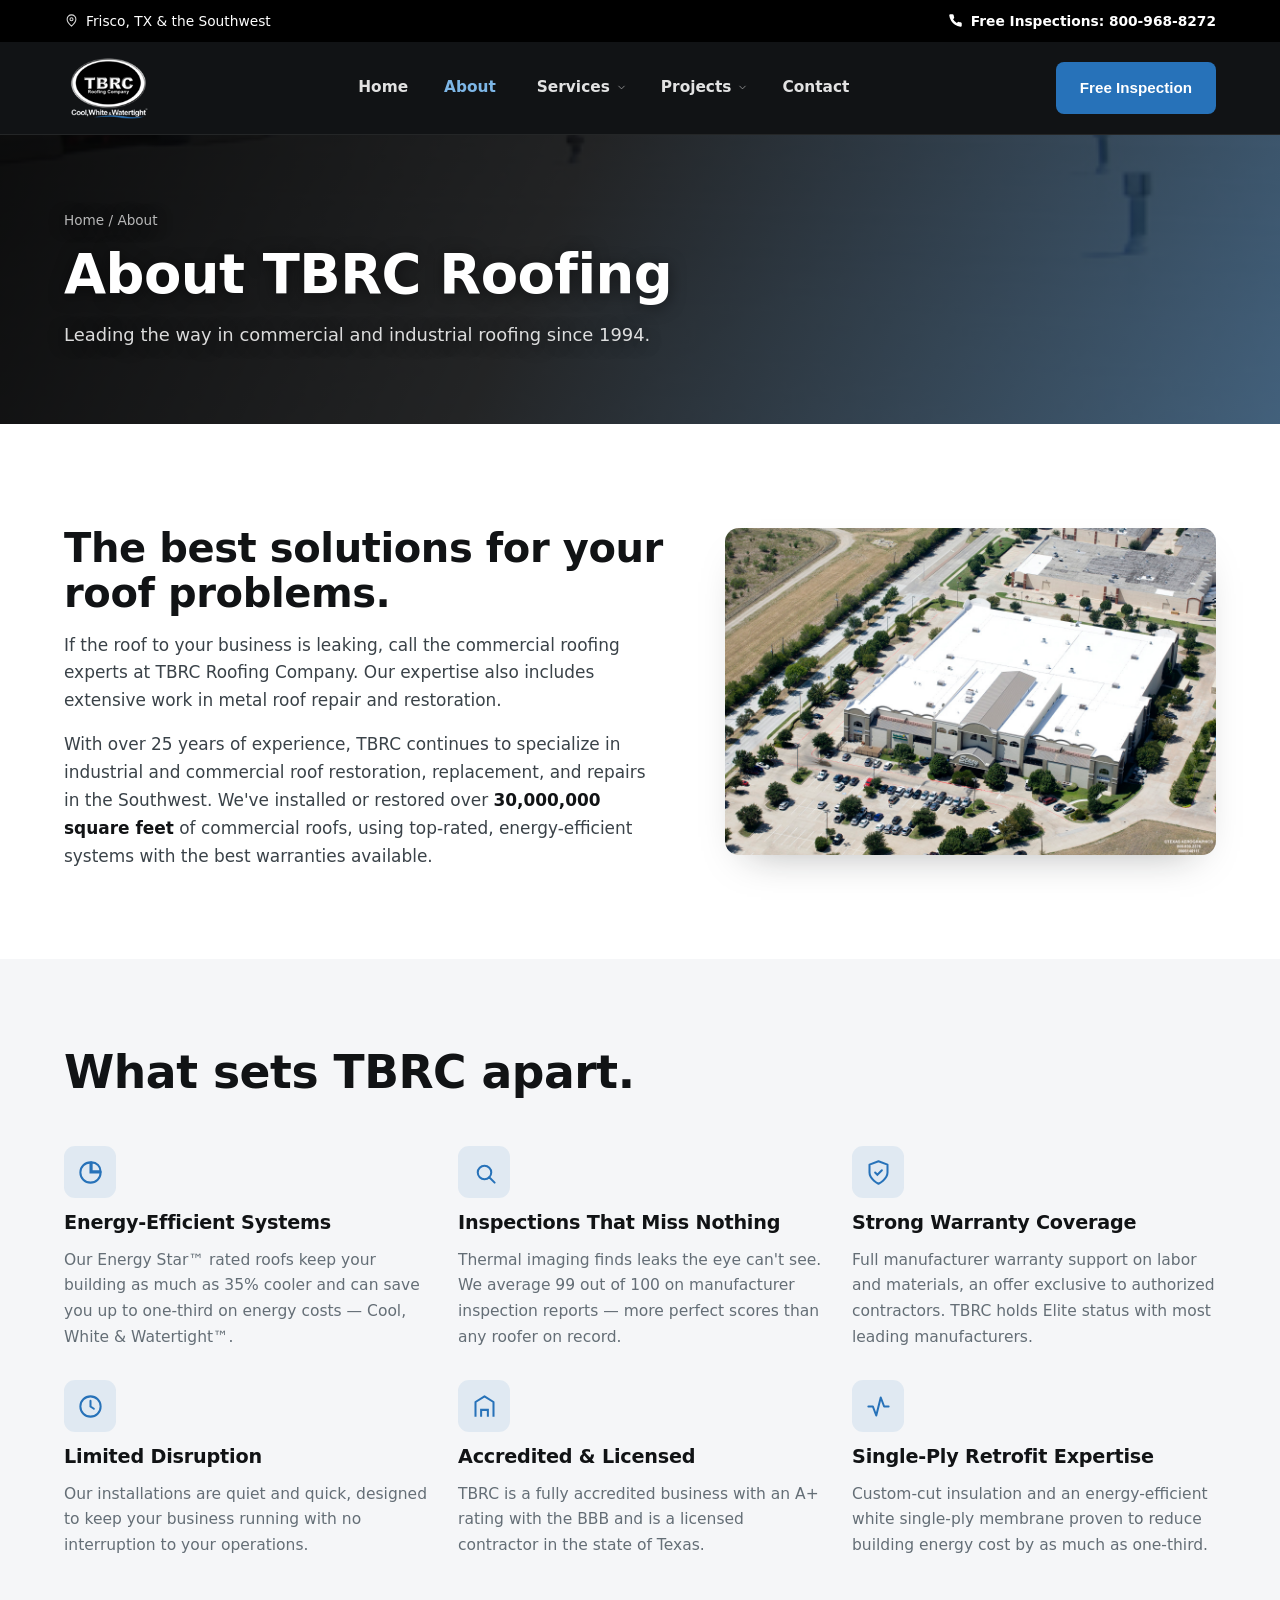
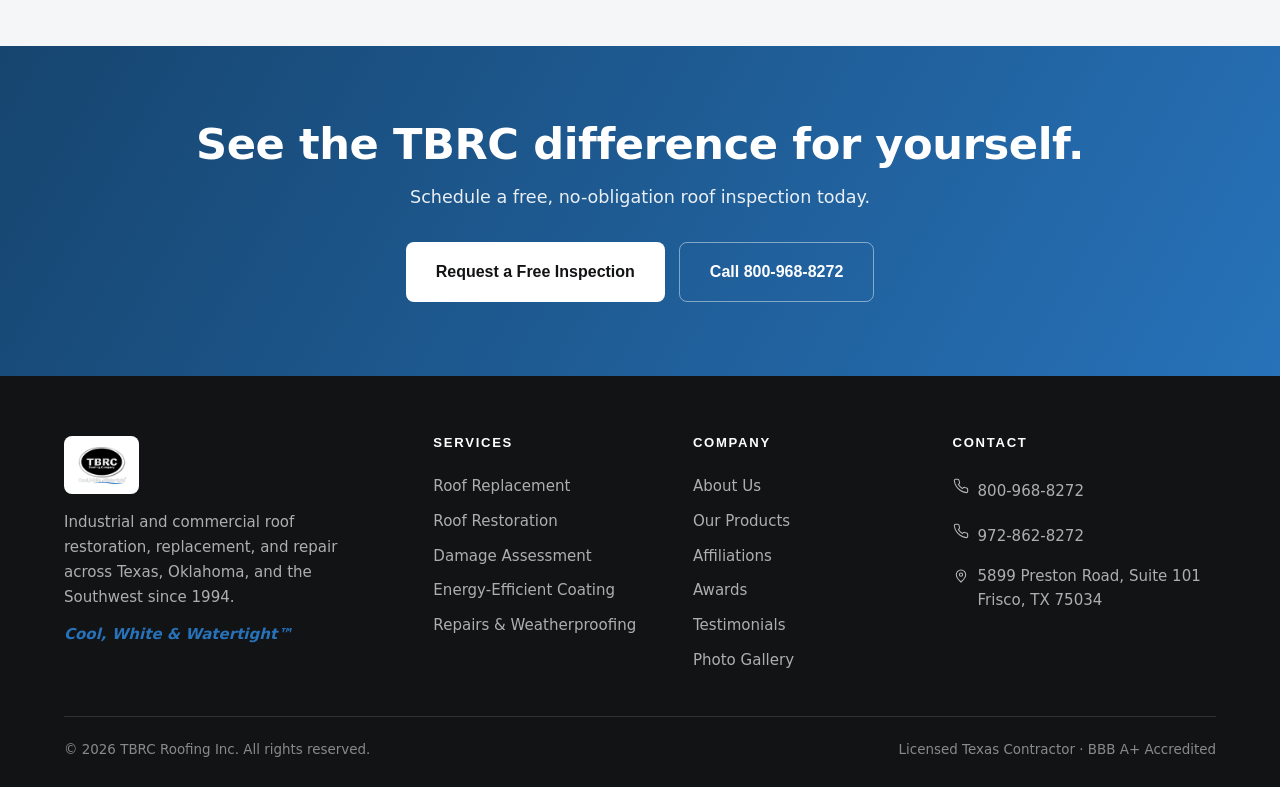
==== commit a9f07312: "mob fix 2" ====
--- a/about.html
+++ b/about.html
@@ -59,7 +59,7 @@
         </div>
       </div>
       <div class="item">
-        <a href="services.html">Services <svg class="car" viewBox="0 0 24 24" fill="none"><path d="M6 9l6 6 6-6" stroke="currentColor" stroke-width="2" stroke-linecap="round"/></svg></a>
+        <a href="services.html" class="parent-link">Services</a><button class="submenu-toggle" aria-label="Expand Services menu" aria-expanded="false"><svg class="car" viewBox="0 0 24 24" fill="none"><path d="M6 9l6 6 6-6" stroke="currentColor" stroke-width="2" stroke-linecap="round"/></svg></button>
         <div class="dropdown">
           <a href="services.html">All Services</a>
           <a href="damage-assessment.html">Damage Assessment</a>
@@ -68,7 +68,7 @@
         </div>
       </div>
       <div class="item">
-        <a href="projects.html">Projects <svg class="car" viewBox="0 0 24 24" fill="none"><path d="M6 9l6 6 6-6" stroke="currentColor" stroke-width="2" stroke-linecap="round"/></svg></a>
+        <a href="projects.html" class="parent-link">Projects</a><button class="submenu-toggle" aria-label="Expand Projects menu" aria-expanded="false"><svg class="car" viewBox="0 0 24 24" fill="none"><path d="M6 9l6 6 6-6" stroke="currentColor" stroke-width="2" stroke-linecap="round"/></svg></button>
         <div class="dropdown">
           <a href="projects.html">Project Overview</a>
           <a href="testimonials.html">Client Testimonials</a>
@@ -79,18 +79,7 @@
     </nav>
     <div class="nav-cta">
       <a class="btn btn-blue btn-text" href="free-inspection.html">Free Inspection</a>
-      <button class="hamburger" id="burger" aria-label="Toggle menu" aria-expanded="false">
-        <span class="bars"><span></span><span></span><span></span></span>
-        <svg class="tools" viewBox="0 0 32 32" fill="none" aria-hidden="true">
-          <!-- WRENCH (bottom-left to top-right) -->
-          <path d="M19.8 8.3a4.6 4.6 0 0 0 5.6 5.6l-3 .8-.8 3.0-3.0.8a4.6 4.6 0 0 1-5.6-5.6l3 .8 .8-3.0 3.0-.8z" fill="#fff"/>
-          <rect x="6.0" y="20.4" width="11.5" height="3.4" rx="1.7" transform="rotate(-45 6.0 20.4)" fill="#fff"/>
-          <!-- HAMMER (top-left to bottom-right) -->
-          <path d="M9.0 8.6l3.6-3.6 4.4 4.4-3.6 3.6-1.5-1.5-7.0 7.0a1.6 1.6 0 0 0 0 2.3l.0 .0a1.6 1.6 0 0 0 2.3 0l7.0-7.0z" fill="#fff" opacity="0"/>
-          <path d="M10.2 5.2l5.0 5.0-2.0 2.0-5.0-5.0z" fill="#fff"/>
-          <rect x="11.3" y="12.2" width="3.4" height="13.5" rx="1.7" transform="rotate(-45 11.3 12.2)" fill="#fff"/>
-        </svg>
-      </button>
+      <button class="hamburger" id="burger" aria-label="Toggle menu" aria-expanded="false"><span class="bars"><span></span><span></span><span></span></span></button>
     </div>
   </div>
 </header>
--- a/css/style.css
+++ b/css/style.css
@@ -53,15 +53,17 @@
 .brand{display:flex;align-items:center;gap:14px}
 .brand img{height:74px;width:auto}
 .menu{display:flex;align-items:center;gap:4px}
-.menu .item{position:relative}
+.menu .item{position:relative;display:flex;align-items:center}
 .menu .item>a{
   display:inline-flex;align-items:center;gap:5px;padding:12px 16px;font-weight:600;
   font-size:.96rem;color:rgba(255,255,255,.88);border-radius:7px;transition:color .18s,background .18s;
 }
-.menu .item>a .car{width:11px;height:11px;opacity:.6;transition:transform .2s}
-.menu .item:hover>a{color:#fff;background:rgba(255,255,255,.08)}
-.menu .item:hover>a .car{transform:rotate(180deg)}
-.menu .item>a.active{color:#7db6e6}
+/* desktop: the separate toggle button shows the caret inline, no extra click needed (hover opens) */
+.submenu-toggle{display:inline-flex;align-items:center;background:none;border:0;cursor:pointer;padding:12px 14px 12px 0;margin-left:-10px;color:rgba(255,255,255,.88)}
+.submenu-toggle .car{width:11px;height:11px;opacity:.6;transition:transform .2s}
+.menu .item:hover>a,.menu .item:hover>.parent-link{color:#fff;background:rgba(255,255,255,.08)}
+.menu .item:hover .submenu-toggle .car{transform:rotate(180deg)}
+.menu .item>a.active,.menu .item>.parent-link.active{color:#7db6e6}
 .dropdown{
   position:absolute;top:calc(100% + 6px);left:0;min-width:248px;background:#fff;
   border:1px solid var(--line);border-radius:12px;box-shadow:var(--shadow);padding:8px;
@@ -88,9 +90,11 @@
 .btn-ghost-light:hover{border-color:#fff;background:rgba(255,255,255,.1)}
 .btn-lg{padding:16px 30px;font-size:1rem}
 .hamburger{display:none;position:relative;width:42px;height:42px;background:none;border:0;cursor:pointer;padding:0;align-items:center;justify-content:center}
-.hamburger .bars{display:flex;flex-direction:column;gap:5px;transition:opacity .25s,transform .25s}
-.hamburger .bars span{width:26px;height:2.6px;background:#fff;border-radius:2px;display:block}
-.hamburger .tools{position:absolute;width:30px;height:30px;opacity:0;transform:rotate(-90deg) scale(.6);transition:opacity .3s ease,transform .35s cubic-bezier(.34,1.56,.64,1);pointer-events:none}
+.hamburger .bars{position:relative;width:26px;height:18px}
+.hamburger .bars span{position:absolute;left:0;width:26px;height:2.6px;background:#fff;border-radius:2px;transition:transform .3s ease,opacity .2s ease;transform-origin:center}
+.hamburger .bars span:nth-child(1){top:0}
+.hamburger .bars span:nth-child(2){top:7.7px}
+.hamburger .bars span:nth-child(3){top:15.4px}
 
 /* mobile nav */
 @media(max-width:980px){
@@ -101,17 +105,28 @@
     transition:transform .35s;box-shadow:-20px 0 60px rgba(0,0,0,.4);overflow-y:auto;z-index:70;
   }
   .menu.open{transform:none}
-  .menu .item>a{padding:14px 16px;font-size:1.05rem;border-radius:9px}
-  .menu .item>a .car{margin-left:auto}
-  .dropdown{position:static;opacity:1;visibility:visible;transform:none;box-shadow:none;border:0;background:transparent;
-    border-left:2px solid rgba(255,255,255,.18);border-radius:0;margin:2px 0 6px 16px;padding:2px 0;max-height:0;overflow:hidden;transition:max-height .3s}
-  .dropdown a{color:rgba(255,255,255,.75)}
-  .dropdown a:hover{background:rgba(255,255,255,.08);color:#fff}
-  .menu .item.expanded .dropdown{max-height:400px}
+  /* each item is a row: link (flex-grows) + a clearly separated toggle on the right */
+  .menu .item{display:flex;flex-wrap:wrap;align-items:stretch}
+  .menu .item>a,.menu .item>.parent-link{flex:1;padding:15px 16px;font-size:1.08rem;border-radius:9px;display:flex;align-items:center}
+  /* toggle: its own wide tap target, visually divided from the label */
+  .submenu-toggle{
+    flex:0 0 auto;width:58px;margin:0;padding:0;display:flex;align-items:center;justify-content:center;
+    border-left:1px solid rgba(255,255,255,.14);border-radius:0;color:#fff;
+  }
+  .submenu-toggle .car{width:16px;height:16px;opacity:.85;transition:transform .3s}
+  .menu .item.expanded .submenu-toggle .car{transform:rotate(180deg)}
+  .menu .item.expanded .submenu-toggle{background:rgba(255,255,255,.06)}
+  /* dropdown spans full width below the row */
+  .dropdown{flex-basis:100%;position:static;opacity:1;visibility:visible;transform:none;box-shadow:none;border:0;background:transparent;
+    border-left:2px solid rgba(39,114,185,.5);border-radius:0;margin:2px 0 8px 18px;padding:0;max-height:0;overflow:hidden;transition:max-height .3s ease}
+  .dropdown a{color:rgba(255,255,255,.72);padding:13px 16px;font-size:1rem}
+  .dropdown a:hover,.dropdown a:active{background:rgba(255,255,255,.08);color:#fff}
+  .menu .item.expanded .dropdown{max-height:420px}
   .menu .item:hover .dropdown{opacity:1;visibility:visible}
   .hamburger{display:flex;z-index:80}
-  .hamburger.open .bars{opacity:0;transform:scale(.5)}
-  .hamburger.open .tools{opacity:1;transform:rotate(0) scale(1)}
+  .hamburger.open .bars span:nth-child(1){top:7.7px;transform:rotate(45deg)}
+  .hamburger.open .bars span:nth-child(2){opacity:0}
+  .hamburger.open .bars span:nth-child(3){top:7.7px;transform:rotate(-45deg)}
   .nav-backdrop{position:fixed;inset:0;background:rgba(0,0,0,.45);opacity:0;visibility:hidden;transition:.3s;z-index:55}
   .nav-backdrop.open{opacity:1;visibility:visible}
 }
